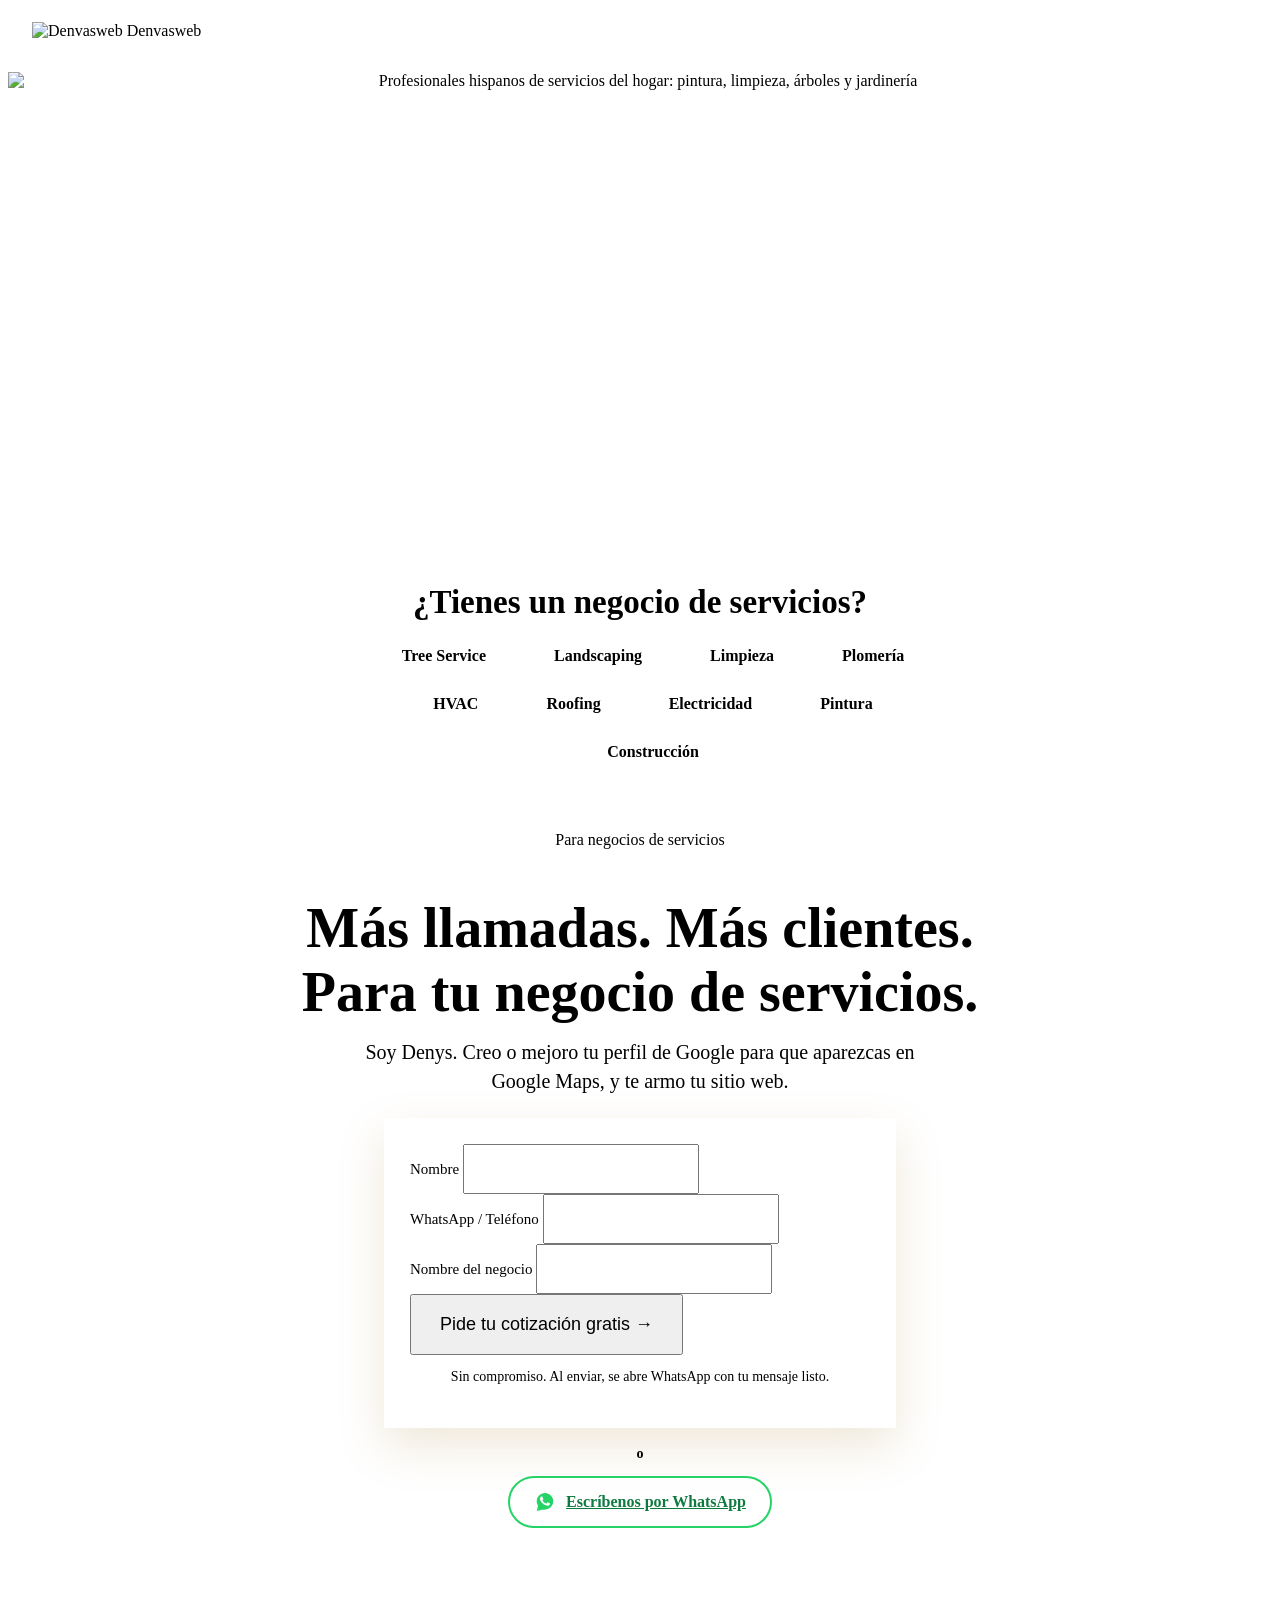
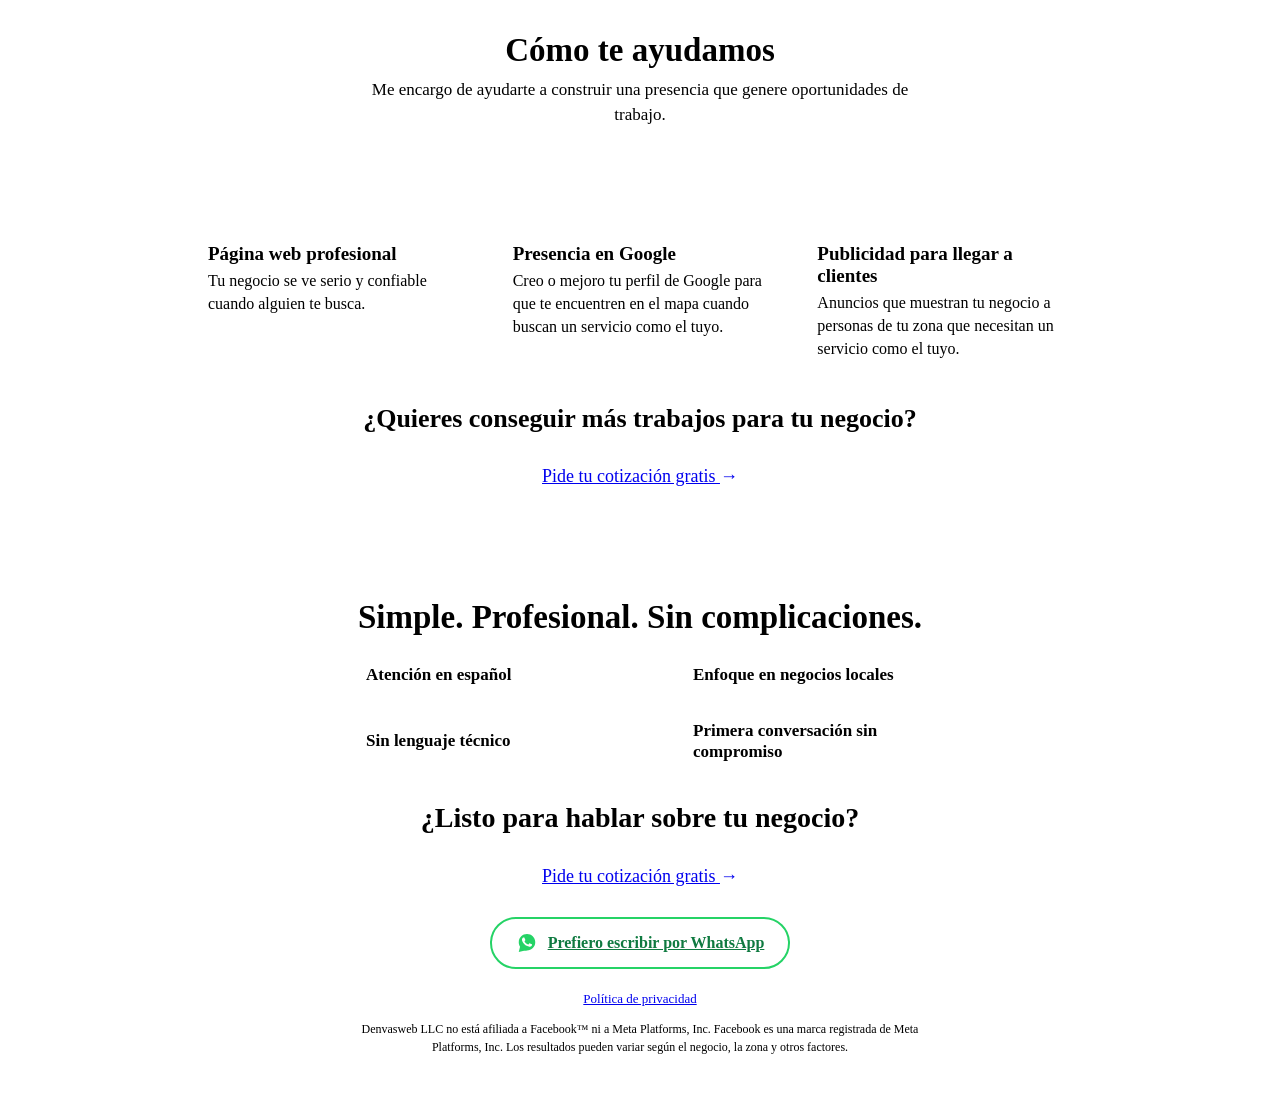
==== landing-negocios/index.html @ ee5def31 "Landing negocios: imagen y rubros antes del bloque principal" ====
<!DOCTYPE html>
<html lang="es">
<head>
<!-- Google tag (gtag.js) -->
<script async src="https://www.googletagmanager.com/gtag/js?id=G-FTLBBM3H6V"></script>
<script>
  window.dataLayer = window.dataLayer || [];
  function gtag(){dataLayer.push(arguments);}
  gtag('js', new Date());
  gtag('config', 'G-FTLBBM3H6V');
</script>
<!-- Meta Pixel Code -->
<script>
!function(f,b,e,v,n,t,s)
{if(f.fbq)return;n=f.fbq=function(){n.callMethod?
n.callMethod.apply(n,arguments):n.queue.push(arguments)};
if(!f._fbq)f._fbq=n;n.push=n;n.loaded=!0;n.version='2.0';
n.queue=[];t=b.createElement(e);t.async=!0;
t.src=v;s=b.getElementsByTagName(e)[0];
s.parentNode.insertBefore(t,s)}(window, document,'script',
'https://connect.facebook.net/en_US/fbevents.js');
fbq('init', '1073020090560720');
fbq('track', 'PageView');
</script>
<noscript><img height="1" width="1" style="display:none" src="https://www.facebook.com/tr?id=1073020090560720&ev=PageView&noscript=1"/></noscript>
<!-- End Meta Pixel Code -->
<meta charset="UTF-8">
<meta name="viewport" content="width=device-width, initial-scale=1.0">
<meta name="robots" content="noindex">
<title>Más llamadas y más clientes para tu negocio de servicios — Denvasweb</title>
<meta name="description" content="Presencia profesional en internet, Google Maps y más llamadas para tu negocio de servicios. Pide tu cotización gratis.">

<meta property="og:type" content="website">
<meta property="og:site_name" content="Denvasweb">
<meta property="og:title" content="Más llamadas y más clientes para tu negocio de servicios">
<meta property="og:description" content="Presencia profesional en internet, Google Maps y más llamadas para tu negocio de servicios.">
<meta property="og:url" content="https://denvasweb.com/landing-negocios">
<meta property="og:image" content="https://res.cloudinary.com/kat6qihq/image/upload/v1788154947/og-cover.webp">
<meta property="og:image:width" content="1200">
<meta property="og:image:height" content="630">

<link rel="icon" href="/favicon.svg" type="image/svg+xml">
<link rel="preconnect" href="https://fonts.googleapis.com">
<link rel="preconnect" href="https://fonts.gstatic.com" crossorigin>
<link href="https://fonts.googleapis.com/css2?family=Plus+Jakarta+Sans:wght@400;500;600;700;800&display=swap" rel="stylesheet">
<link rel="stylesheet" href="/style.css">

<style>
/* Ajustes solo de esta landing (no toca el style.css compartido) */

/* Header: solo logo, centrado */
.lp-header .header-inner { justify-content: center; padding: 14px 24px; }
.site-header.lp-header.scrolled .header-inner { padding: 10px 24px; }

/* Menos espacio en blanco entre secciones */
.hero.lp-hero { padding: 34px 0 44px; }
.lp-center { text-align: center; max-width: 720px; margin: 0 auto; }
.lp-hero h1 { font-size: clamp(32px, 6vw, 56px); margin-bottom: 14px; }
.lp-sub { font-size: clamp(17px, 2.4vw, 20px); line-height: 1.45; max-width: 560px; margin: 0 auto 22px; }
.lp-hero .eyebrow { margin-bottom: 10px; }

/* Formulario protagonista */
#contact { scroll-margin-top: 84px; }
.lp-form { max-width: 460px; margin: 0 auto; text-align: left; padding: 26px; border-color: var(--gold-light); box-shadow: 0 18px 44px rgba(169,130,47,0.18); }
.lp-note { text-align: center; font-size: 14px; line-height: 1.4; margin-top: 12px; color: var(--text); }
.lp-form .form-field label { font-size: 15px; }
.lp-form .form-field input { font-size: 16px; padding: 14px 16px; }
.lp-form .form-status { margin-top: 6px; min-height: 0; }

/* CTA principal animado */
.lp-cta { position: relative; overflow: hidden; font-size: 18px; padding: 18px 28px; animation: lpPulse 2.4s ease-in-out infinite; }
.lp-cta::after { content: ''; position: absolute; top: 0; left: -60%; width: 40%; height: 100%; background: linear-gradient(100deg, transparent, rgba(255,255,255,0.45), transparent); transform: skewX(-20deg); animation: lpShine 3.2s ease-in-out infinite; pointer-events: none; }
.lp-cta .lp-arrow { display: inline-block; animation: lpNudge 1.2s ease-in-out infinite; }
.lp-cta:disabled { animation: none; opacity: .8; cursor: default; }
@keyframes lpPulse {
  0%, 100% { box-shadow: 0 8px 24px rgba(169,130,47,0.28), 0 0 0 0 rgba(169,130,47,0.45); }
  50%      { box-shadow: 0 8px 24px rgba(169,130,47,0.28), 0 0 0 14px rgba(169,130,47,0); }
}
@keyframes lpShine { 0%, 55% { left: -60%; } 100% { left: 130%; } }
@keyframes lpNudge { 0%, 100% { transform: translateX(0); } 50% { transform: translateX(5px); } }

/* WhatsApp: CTA secundario (contorno verde) */
.lp-or { display: flex; align-items: center; gap: 12px; max-width: 460px; margin: 18px auto 14px; font-size: 14px; font-weight: 600; color: var(--text-light); }
.lp-or::before, .lp-or::after { content: ''; flex: 1; height: 1px; background: var(--border); }
.lp-wa {
  display: inline-flex; align-items: center; justify-content: center; gap: 10px;
  padding: 13px 24px; border-radius: 999px; border: 2px solid #25D366;
  background: rgba(255,255,255,0.6); color: #0F7A40; font-weight: 700; font-size: 16px;
  transition: transform .25s var(--ease), background .25s var(--ease), color .25s var(--ease);
}
.lp-wa svg { width: 22px; height: 22px; fill: #25D366; transition: fill .25s var(--ease); }
.lp-wa:hover { background: #25D366; color: #fff; transform: translateY(-2px); }
.lp-wa:hover svg { fill: #fff; }

/* Bloque 2: ¿Tienes un negocio de servicios? */
.lp-who { background: var(--white); padding: 18px 0 26px; text-align: center; }
.lp-banner { max-width: 980px; margin: 0 auto 8px; }
.lp-banner img { display: block; width: 100%; height: auto; -webkit-mask-image: linear-gradient(to bottom, #000 78%, transparent 100%); mask-image: linear-gradient(to bottom, #000 78%, transparent 100%); }
.lp-who h2, .lp-how h2, .lp-final h2 { font-size: clamp(25px, 4vw, 33px); margin-bottom: 8px; }
.lp-chips { display: flex; flex-wrap: wrap; justify-content: center; gap: 10px; max-width: 640px; margin: 16px auto 0; }
.lp-chip { display: inline-flex; align-items: center; gap: 8px; padding: 10px 16px; border: 1px solid var(--gold-light); border-radius: 999px; background: var(--off-white); font-weight: 700; font-size: 16px; color: var(--ink); }
.lp-chip svg, .lp-trust svg { flex: 0 0 auto; width: 18px; height: 18px; fill: none; stroke: var(--gold); stroke-width: 2.6; stroke-linecap: round; stroke-linejoin: round; }

/* Bloque 3: cómo ayudamos + CTA */
.lp-how { background: var(--off-white); padding: 32px 0 34px; text-align: center; }
.lp-lead { max-width: 560px; margin: 0 auto 20px; font-size: 17px; line-height: 1.5; }
.lp-cards { display: grid; grid-template-columns: repeat(3, 1fr); gap: 14px; max-width: 900px; margin: 0 auto; text-align: left; }
.lp-card { display: flex; flex-direction: column; gap: 12px; background: var(--white); border: 1px solid var(--border); border-radius: var(--radius); padding: 18px; }
.lp-card h3 { font-size: 19px; margin-bottom: 4px; }
.lp-card p { font-size: 16px; line-height: 1.45; margin: 0; }
.lp-ico { flex: 0 0 46px; width: 46px; height: 46px; border-radius: 50%; display: grid; place-items: center; background: linear-gradient(135deg, var(--gold-light), var(--gold-deep)); }
.lp-ico svg { width: 24px; height: 24px; fill: none; stroke: #fff; stroke-width: 2; stroke-linecap: round; stroke-linejoin: round; }
.lp-mid { margin-top: 26px; }
.lp-mid h3 { font-size: clamp(20px, 3.2vw, 26px); margin-bottom: 14px; }
.lp-actions { display: flex; flex-direction: column; align-items: center; gap: 12px; }
.lp-actions .lp-cta { width: 100%; max-width: 460px; }

/* Bloque 4: confianza + CTA final */
.lp-final { background: var(--section-tint); padding: 32px 0 38px; text-align: center; }
.lp-trust { list-style: none; display: grid; grid-template-columns: repeat(2, 1fr); gap: 10px 14px; max-width: 640px; margin: 16px auto 26px; padding: 0; text-align: left; }
.lp-trust li { display: flex; align-items: center; gap: 10px; background: rgba(255,255,255,0.7); border: 1px solid var(--border); border-radius: var(--radius-sm); padding: 12px 14px; font-size: 17px; font-weight: 700; line-height: 1.25; color: var(--ink); }
.lp-trust svg { width: 22px; height: 22px; }
.lp-ready { font-size: clamp(22px, 3.6vw, 28px); margin-bottom: 14px; }
.lp-legal { margin-top: 22px; font-size: 13px; color: var(--text); }
.lp-legal a { text-decoration: underline; }
.lp-disclaimer { max-width: 560px; margin: 10px auto 0; font-size: 12px; line-height: 1.5; color: var(--text-light); }

@media (max-width: 720px) {
  .hero.lp-hero { padding: 24px 0 30px; }
  .lp-hero h1 { font-size: 31px; margin-bottom: 12px; }
  .lp-sub { font-size: 17px; margin-bottom: 18px; }
  .lp-form { padding: 20px 18px; }
  .lp-form .form-field input { padding: 12px 14px; }
  .lp-who { padding: 24px 0 22px; }
  .lp-chip { font-size: 15px; padding: 9px 14px; }
  .lp-how { padding: 28px 0 28px; }
  .lp-cards { grid-template-columns: 1fr; gap: 12px; }
  .lp-card { flex-direction: row; align-items: flex-start; gap: 14px; padding: 16px; }
  .lp-trust { grid-template-columns: 1fr; gap: 10px; }
  .lp-final { padding: 28px 0 32px; }
}
</style>
</head>
<body>

<div class="noise-overlay" aria-hidden="true"></div>

<!-- HEADER: solo logo, centrado, sin menú ni enlaces (tráfico de anuncio) -->
<header class="site-header lp-header" id="site-header">
  <div class="container header-inner">
    <span class="logo">
      <img src="https://res.cloudinary.com/kat6qihq/image/upload/f_auto,q_auto,w_160/logo" alt="Denvasweb" class="logo-mark">
      <span class="logo-text">Denvas<span>web</span></span>
    </span>
  </div>
</header>

<main>

  <!-- BLOQUE 1: IDENTIFICACIÓN (imagen + rubros) -->
  <section class="lp-who">
    <div class="container">
      <picture class="lp-banner">
        <source media="(max-width: 720px)" srcset="/images/negocios-banner-m.webp" width="800" height="426">
        <img src="/images/negocios-banner.webp" width="1600" height="614" alt="Profesionales hispanos de servicios del hogar: pintura, limpieza, árboles y jardinería" fetchpriority="high" decoding="async">
      </picture>
      <h2>¿Tienes un negocio de servicios?</h2>
      <div class="lp-chips">
        <span class="lp-chip"><svg viewBox="0 0 24 24" aria-hidden="true"><polyline points="20 6 9 17 4 12"/></svg>Tree Service</span>
        <span class="lp-chip"><svg viewBox="0 0 24 24" aria-hidden="true"><polyline points="20 6 9 17 4 12"/></svg>Landscaping</span>
        <span class="lp-chip"><svg viewBox="0 0 24 24" aria-hidden="true"><polyline points="20 6 9 17 4 12"/></svg>Limpieza</span>
        <span class="lp-chip"><svg viewBox="0 0 24 24" aria-hidden="true"><polyline points="20 6 9 17 4 12"/></svg>Plomería</span>
        <span class="lp-chip"><svg viewBox="0 0 24 24" aria-hidden="true"><polyline points="20 6 9 17 4 12"/></svg>HVAC</span>
        <span class="lp-chip"><svg viewBox="0 0 24 24" aria-hidden="true"><polyline points="20 6 9 17 4 12"/></svg>Roofing</span>
        <span class="lp-chip"><svg viewBox="0 0 24 24" aria-hidden="true"><polyline points="20 6 9 17 4 12"/></svg>Electricidad</span>
        <span class="lp-chip"><svg viewBox="0 0 24 24" aria-hidden="true"><polyline points="20 6 9 17 4 12"/></svg>Pintura</span>
        <span class="lp-chip"><svg viewBox="0 0 24 24" aria-hidden="true"><polyline points="20 6 9 17 4 12"/></svg>Construcción</span>
      </div>
    </div>
  </section>

  <!-- BLOQUE 2: HERO + FORMULARIO -->
  <section class="hero lp-hero" id="hero">
    <div class="hero-glow" aria-hidden="true"></div>
    <div class="hero-glow-2" aria-hidden="true"></div>
    <div class="container lp-center" style="position:relative;z-index:1;">
      <span class="eyebrow">Para negocios de servicios</span>
      <h1>Más llamadas. Más clientes. Para tu negocio de <span class="accent">servicios</span>.</h1>
      <p class="lp-sub">Soy Denys. Creo o mejoro tu perfil de Google para que aparezcas en Google Maps, y te armo tu sitio web.</p>

      <div id="contact">
        <form class="contact-form lp-form" id="contact-form" action="https://api.web3forms.com/submit" method="POST">
          <input type="hidden" name="form_type" value="landing-negocios">
          <input type="hidden" name="access_key" value="dbee7750-8d61-47d3-8e6d-96da792c260d">
          <input type="hidden" name="subject" value="Nuevo lead: landing Negocios">
          <input type="hidden" name="from_name" value="Landing Negocios - Denvasweb">
          <input type="hidden" name="anuncio" id="f-anuncio" value="directo">
          <input type="hidden" name="campana" id="f-campana" value="directo">
          <input type="checkbox" name="botcheck" style="display:none" tabindex="-1" autocomplete="off">
          <div class="form-field">
            <label for="name">Nombre</label>
            <input type="text" id="name" name="name" autocomplete="name" required>
          </div>
          <div class="form-field">
            <label for="phone">WhatsApp / Teléfono</label>
            <input type="tel" id="phone" name="phone" autocomplete="tel" inputmode="tel" required>
          </div>
          <div class="form-field">
            <label for="business">Nombre del negocio</label>
            <input type="text" id="business" name="business" autocomplete="organization" required>
          </div>
          <button type="submit" class="btn btn-primary btn-lg btn-full lp-cta">Pide tu cotización gratis <span class="lp-arrow" aria-hidden="true">→</span></button>
          <p class="lp-note">Sin compromiso. Al enviar, se abre WhatsApp con tu mensaje listo.</p>
          <p class="form-status" id="form-status" role="status" aria-live="polite"></p>
        </form>

        <div class="lp-or"><span>o</span></div>

        <a href="https://wa.me/19177423657?text=Hola%2C%20vi%20el%20video%20y%20quiero%20m%C3%A1s%20informaci%C3%B3n" class="lp-wa" target="_blank" rel="noopener">
          <svg viewBox="0 0 32 32" aria-hidden="true"><path d="M16.004 3C9.377 3 4 8.373 4 15c0 2.386.7 4.61 1.902 6.482L4 29l7.72-1.86A11.94 11.94 0 0 0 16.004 27C22.63 27 28 21.627 28 15S22.63 3 16.004 3Zm6.98 16.71c-.297.837-1.47 1.53-2.41 1.73-.64.135-1.478.243-4.294-.922-3.605-1.49-5.926-5.148-6.108-5.39-.176-.242-1.463-1.948-1.463-3.714 0-1.766.925-2.634 1.253-2.996.328-.363.716-.454.955-.454.238 0 .478.002.687.013.22.011.516-.083.807.616.297.716 1.01 2.482 1.098 2.663.088.18.147.393.03.635-.12.242-.18.393-.357.605-.176.212-.372.474-.532.635-.177.18-.362.375-.156.735.207.363.92 1.518 1.976 2.46 1.358 1.21 2.503 1.585 2.865 1.766.362.18.573.15.784-.09.212-.24.907-1.06 1.15-1.42.238-.363.478-.303.803-.181.328.12 2.08.982 2.436 1.16.357.18.594.27.68.42.09.15.09.87-.207 1.71Z"/></svg>
          Escríbenos por WhatsApp
        </a>
      </div>
    </div>
  </section>

  <!-- BLOQUE 3: CÓMO AYUDAMOS + CTA -->
  <section class="lp-how">
    <div class="container">
      <h2>Cómo te ayudamos</h2>
      <p class="lp-lead">Me encargo de ayudarte a construir una presencia que genere oportunidades de trabajo.</p>
      <div class="lp-cards">
        <div class="lp-card">
          <span class="lp-ico"><svg viewBox="0 0 24 24" aria-hidden="true"><rect x="3" y="4" width="18" height="12" rx="2"/><path d="M8 20h8M12 16v4"/></svg></span>
          <div>
            <h3>Página web profesional</h3>
            <p>Tu negocio se ve serio y confiable cuando alguien te busca.</p>
          </div>
        </div>
        <div class="lp-card">
          <span class="lp-ico"><svg viewBox="0 0 24 24" aria-hidden="true"><path d="M21 10c0 7-9 13-9 13S3 17 3 10a9 9 0 0 1 18 0z"/><circle cx="12" cy="10" r="3"/></svg></span>
          <div>
            <h3>Presencia en Google</h3>
            <p>Creo o mejoro tu perfil de Google para que te encuentren en el mapa cuando buscan un servicio como el tuyo.</p>
          </div>
        </div>
        <div class="lp-card">
          <span class="lp-ico"><svg viewBox="0 0 24 24" aria-hidden="true"><polyline points="23 6 13.5 15.5 8.5 10.5 1 18"/><polyline points="17 6 23 6 23 12"/></svg></span>
          <div>
            <h3>Publicidad para llegar a clientes</h3>
            <p>Anuncios que muestran tu negocio a personas de tu zona que necesitan un servicio como el tuyo.</p>
          </div>
        </div>
      </div>

      <div class="lp-mid">
        <h3>¿Quieres conseguir más trabajos para tu negocio?</h3>
        <div class="lp-actions">
          <a href="#contact" class="btn btn-primary btn-lg lp-cta">Pide tu cotización gratis <span class="lp-arrow" aria-hidden="true">→</span></a>
        </div>
      </div>
    </div>
  </section>

  <!-- BLOQUE 4: CONFIANZA + CTA FINAL -->
  <section class="lp-final">
    <div class="container">
      <h2>Simple. Profesional. Sin complicaciones.</h2>
      <ul class="lp-trust">
        <li><svg viewBox="0 0 24 24" aria-hidden="true"><polyline points="20 6 9 17 4 12"/></svg>Atención en español</li>
        <li><svg viewBox="0 0 24 24" aria-hidden="true"><polyline points="20 6 9 17 4 12"/></svg>Enfoque en negocios locales</li>
        <li><svg viewBox="0 0 24 24" aria-hidden="true"><polyline points="20 6 9 17 4 12"/></svg>Sin lenguaje técnico</li>
        <li><svg viewBox="0 0 24 24" aria-hidden="true"><polyline points="20 6 9 17 4 12"/></svg>Primera conversación sin compromiso</li>
      </ul>
      <h3 class="lp-ready">¿Listo para hablar sobre tu negocio?</h3>
      <div class="lp-actions">
        <a href="#contact" class="btn btn-primary btn-lg lp-cta">Pide tu cotización gratis <span class="lp-arrow" aria-hidden="true">→</span></a>
        <a href="https://wa.me/19177423657?text=Hola%2C%20vi%20el%20video%20y%20quiero%20m%C3%A1s%20informaci%C3%B3n" class="lp-wa" target="_blank" rel="noopener">
          <svg viewBox="0 0 32 32" aria-hidden="true"><path d="M16.004 3C9.377 3 4 8.373 4 15c0 2.386.7 4.61 1.902 6.482L4 29l7.72-1.86A11.94 11.94 0 0 0 16.004 27C22.63 27 28 21.627 28 15S22.63 3 16.004 3Zm6.98 16.71c-.297.837-1.47 1.53-2.41 1.73-.64.135-1.478.243-4.294-.922-3.605-1.49-5.926-5.148-6.108-5.39-.176-.242-1.463-1.948-1.463-3.714 0-1.766.925-2.634 1.253-2.996.328-.363.716-.454.955-.454.238 0 .478.002.687.013.22.011.516-.083.807.616.297.716 1.01 2.482 1.098 2.663.088.18.147.393.03.635-.12.242-.18.393-.357.605-.176.212-.372.474-.532.635-.177.18-.362.375-.156.735.207.363.92 1.518 1.976 2.46 1.358 1.21 2.503 1.585 2.865 1.766.362.18.573.15.784-.09.212-.24.907-1.06 1.15-1.42.238-.363.478-.303.803-.181.328.12 2.08.982 2.436 1.16.357.18.594.27.68.42.09.15.09.87-.207 1.71Z"/></svg>
          Prefiero escribir por WhatsApp
        </a>
      </div>
      <p class="lp-legal"><a href="/privacidad/" target="_blank" rel="noopener">Política de privacidad</a></p>
      <p class="lp-disclaimer">Denvasweb LLC no está afiliada a Facebook™ ni a Meta Platforms, Inc. Facebook es una marca registrada de Meta Platforms, Inc. Los resultados pueden variar según el negocio, la zona y otros factores.</p>
    </div>
  </section>

</main>

<script src="/script.js"></script>
<script>
  const NICHO = 'Negocios';

  // Guarda de qué anuncio llegó el lead (UTM) para verlo en el correo
  (function(){
    const q = new URLSearchParams(window.location.search);
    const set = function(id, v){ const el = document.getElementById(id); if (el && v) el.value = v; };
    set('f-anuncio', q.get('utm_content'));
    set('f-campana', q.get('utm_campaign'));
  })();

  // Clic en cualquier enlace de WhatsApp (wa.me): GA4 + Meta
  document.addEventListener('click', function(e){
    const link = e.target.closest('a[href*="wa.me"]');
    if (!link) return;
    if (typeof gtag === 'function') {
      gtag('event', 'click_whatsapp', { link_url: link.href, page_location: window.location.href });
    }
    if (typeof fbq === 'function') {
      fbq('track', 'Contact', { content_name: NICHO });
    }
  });

  // Al enviar el formulario: se mide el lead (GA4 + Meta), se abre WhatsApp con el mensaje ya escrito
  // y el lead se envía a Web3Forms (a tu correo) en segundo plano.
  (function(){
    const form = document.getElementById('contact-form');
    if (!form) return;
    const btn = form.querySelector('button[type="submit"]');
    const label = btn.innerHTML;

    // Captura en document para adelantarse al envío (más lento) de script.js
    document.addEventListener('submit', function(e){
      if (e.target !== form) return;
      e.preventDefault();
      e.stopImmediatePropagation();

      const d = new FormData(form);
      const msg = 'Hola, vi el video y quiero más información.\n\n' +
                  'Nombre: ' + d.get('name') + '\n' +
                  'Negocio: ' + d.get('business') + '\n' +
                  'WhatsApp/Teléfono: ' + d.get('phone');

      btn.disabled = true;
      btn.textContent = 'Abriendo WhatsApp…';

      // Medición del lead (sin datos personales)
      if (typeof gtag === 'function') {
        gtag('event', 'generate_lead', { content_name: NICHO, form_type: 'landing-negocios', transport_type: 'beacon' });
      }
      if (typeof fbq === 'function') {
        fbq('track', 'Lead', { content_name: NICHO });
      }

      // keepalive: el envío sigue aunque la página cambie a WhatsApp
      try {
        fetch(form.action, { method: 'POST', body: d, headers: { 'Accept': 'application/json' }, keepalive: true }).catch(function(){});
      } catch (err) {}

      // Pausa mínima para que salgan los eventos de medición antes de cambiar de página
      setTimeout(function(){
        window.location.href = 'https://wa.me/19177423657?text=' + encodeURIComponent(msg);
      }, 250);
    }, true);

    // Si la persona vuelve desde WhatsApp (botón atrás), el formulario queda listo de nuevo
    window.addEventListener('pageshow', function(){
      btn.disabled = false;
      btn.innerHTML = label;
      form.reset();
    });
  })();
</script>
</body>
</html>
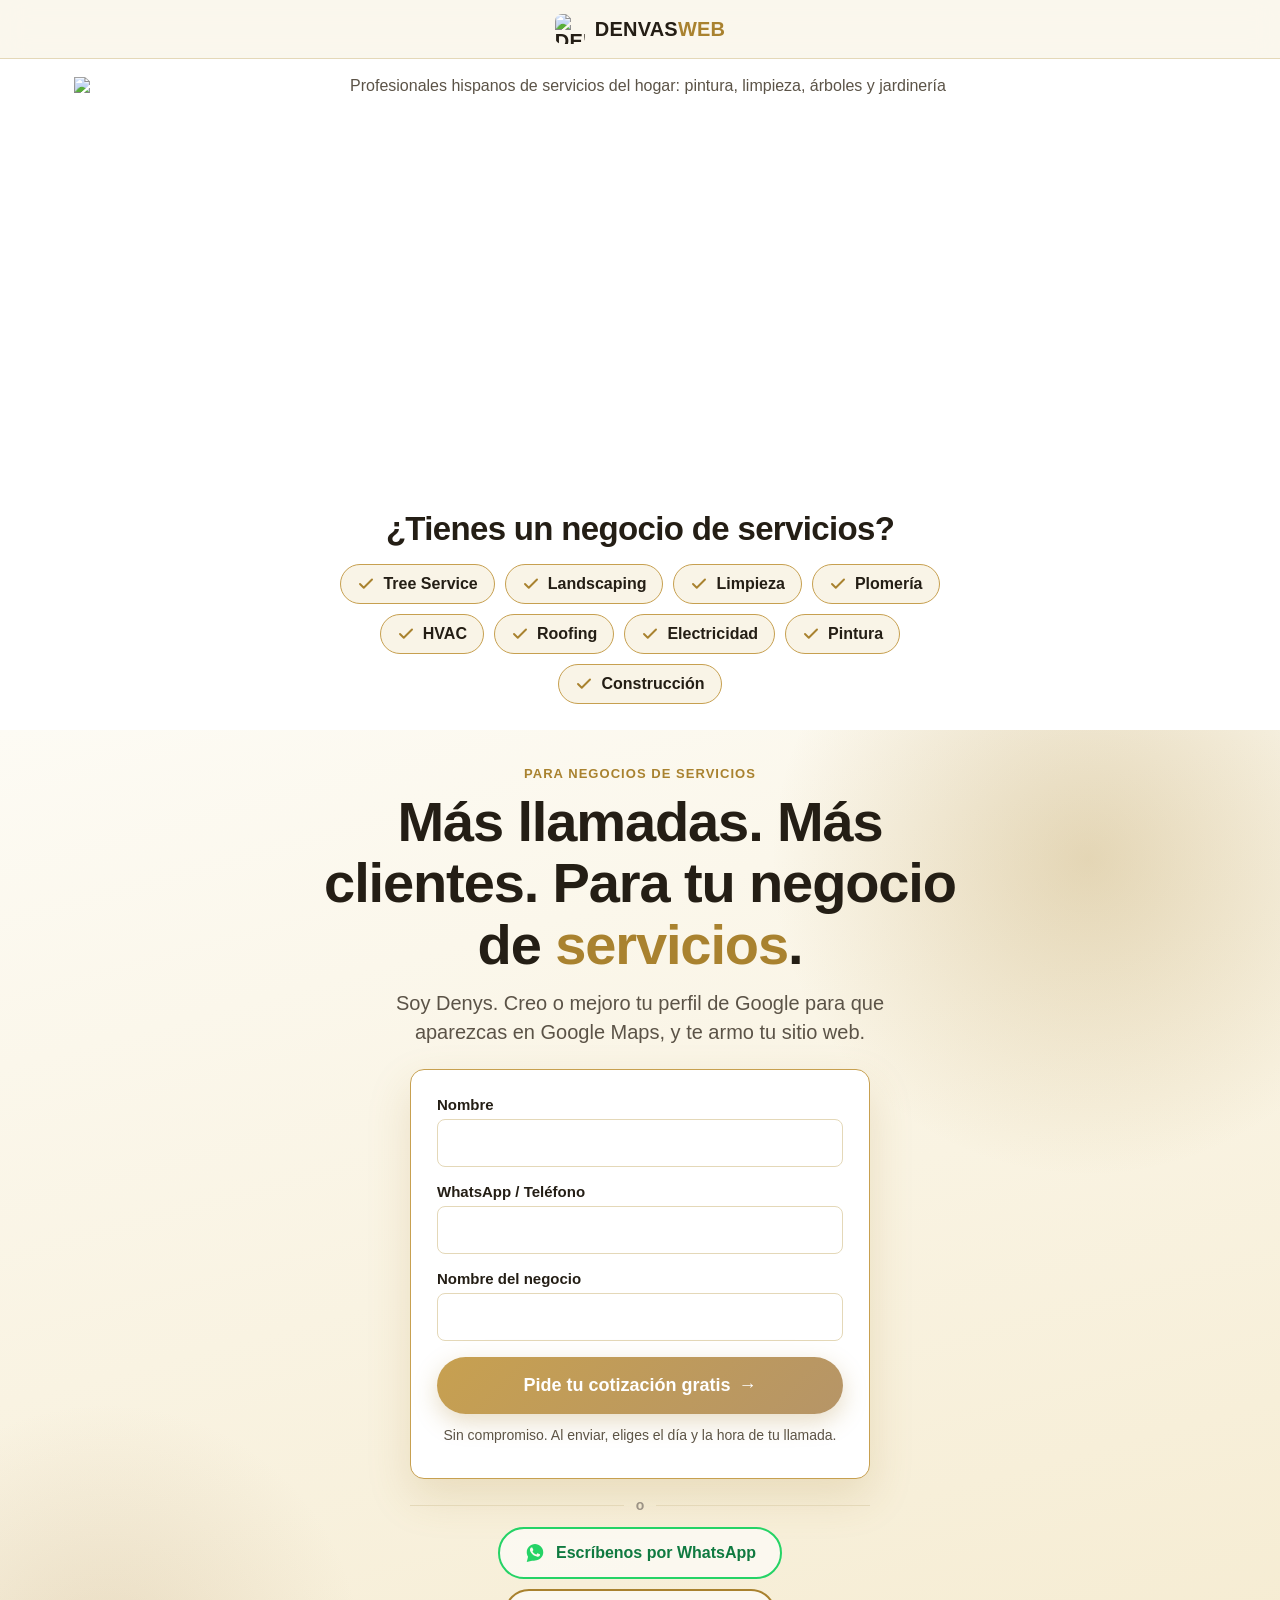
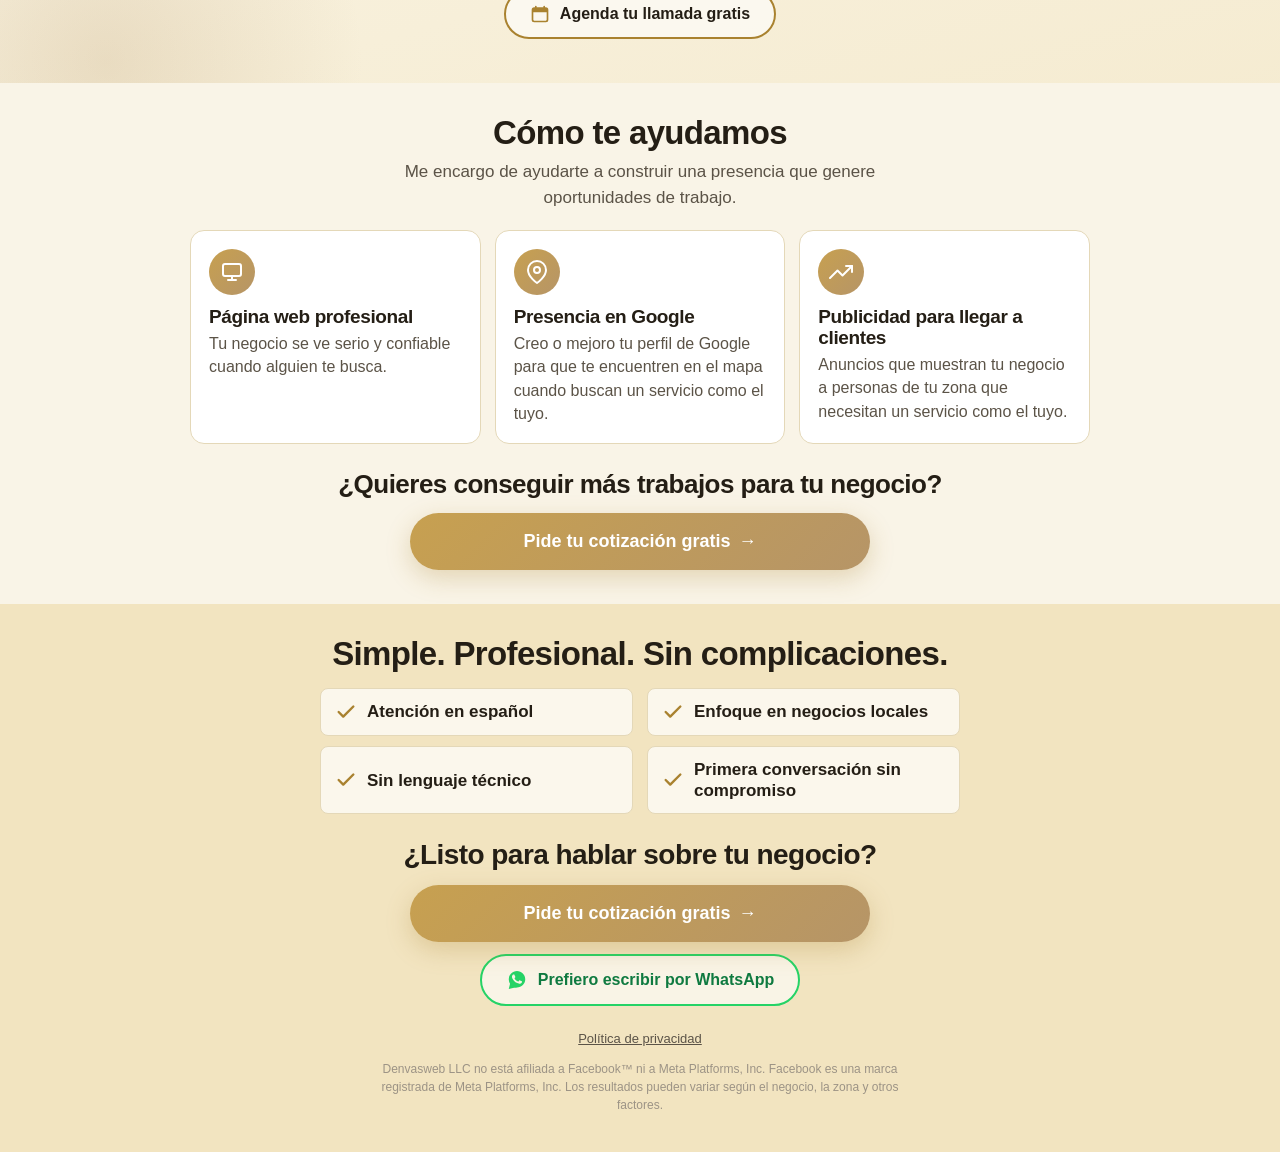
==== commit c02b54b2: "Landing negocios: calendario Cal.com despues de enviar el formulario (reemplaza la redireccion a Wha" ====
--- a/landing-negocios/index.html
+++ b/landing-negocios/index.html
@@ -91,6 +91,16 @@
 .lp-wa svg { width: 22px; height: 22px; fill: #25D366; transition: fill .25s var(--ease); }
 .lp-wa:hover { background: #25D366; color: #fff; transform: translateY(-2px); }
 .lp-wa:hover svg { fill: #fff; }
+.lp-alts { display: flex; flex-direction: column; align-items: center; gap: 10px; }
+.lp-cal {
+  display: inline-flex; align-items: center; justify-content: center; gap: 10px;
+  padding: 13px 24px; border-radius: 999px; border: 2px solid var(--gold);
+  background: rgba(255,255,255,0.6); color: var(--ink); font: inherit; font-weight: 700; font-size: 16px; cursor: pointer;
+  transition: transform .25s var(--ease), background .25s var(--ease), color .25s var(--ease);
+}
+.lp-cal svg { width: 20px; height: 20px; fill: var(--gold); transition: fill .25s var(--ease); }
+.lp-cal:hover { background: var(--gold); color: #fff; transform: translateY(-2px); }
+.lp-cal:hover svg { fill: #fff; }
 
 /* Bloque 2: ¿Tienes un negocio de servicios? */
 .lp-who { background: var(--white); padding: 18px 0 26px; text-align: center; }
@@ -210,16 +220,22 @@
             <input type="text" id="business" name="business" autocomplete="organization" required>
           </div>
           <button type="submit" class="btn btn-primary btn-lg btn-full lp-cta">Pide tu cotización gratis <span class="lp-arrow" aria-hidden="true">→</span></button>
-          <p class="lp-note">Sin compromiso. Al enviar, se abre WhatsApp con tu mensaje listo.</p>
+          <p class="lp-note">Sin compromiso. Al enviar, eliges el día y la hora de tu llamada.</p>
           <p class="form-status" id="form-status" role="status" aria-live="polite"></p>
         </form>
 
         <div class="lp-or"><span>o</span></div>
 
+        <div class="lp-alts">
         <a href="https://wa.me/19177423657?text=Hola%2C%20vi%20el%20video%20y%20quiero%20m%C3%A1s%20informaci%C3%B3n" class="lp-wa" target="_blank" rel="noopener">
           <svg viewBox="0 0 32 32" aria-hidden="true"><path d="M16.004 3C9.377 3 4 8.373 4 15c0 2.386.7 4.61 1.902 6.482L4 29l7.72-1.86A11.94 11.94 0 0 0 16.004 27C22.63 27 28 21.627 28 15S22.63 3 16.004 3Zm6.98 16.71c-.297.837-1.47 1.53-2.41 1.73-.64.135-1.478.243-4.294-.922-3.605-1.49-5.926-5.148-6.108-5.39-.176-.242-1.463-1.948-1.463-3.714 0-1.766.925-2.634 1.253-2.996.328-.363.716-.454.955-.454.238 0 .478.002.687.013.22.011.516-.083.807.616.297.716 1.01 2.482 1.098 2.663.088.18.147.393.03.635-.12.242-.18.393-.357.605-.176.212-.372.474-.532.635-.177.18-.362.375-.156.735.207.363.92 1.518 1.976 2.46 1.358 1.21 2.503 1.585 2.865 1.766.362.18.573.15.784-.09.212-.24.907-1.06 1.15-1.42.238-.363.478-.303.803-.181.328.12 2.08.982 2.436 1.16.357.18.594.27.68.42.09.15.09.87-.207 1.71Z"/></svg>
           Escríbenos por WhatsApp
         </a>
+        <button type="button" class="lp-cal" data-cal-open>
+          <svg viewBox="0 0 24 24" aria-hidden="true"><path d="M7 2a1 1 0 0 1 1 1v1h8V3a1 1 0 1 1 2 0v1h1a3 3 0 0 1 3 3v12a3 3 0 0 1-3 3H5a3 3 0 0 1-3-3V7a3 3 0 0 1 3-3h1V3a1 1 0 0 1 1-1Zm13 8H4v9a1 1 0 0 0 1 1h14a1 1 0 0 0 1-1v-9Z"/></svg>
+          Agenda tu llamada gratis
+        </button>
+        </div>
       </div>
     </div>
   </section>
@@ -288,6 +304,7 @@
 </main>
 
 <script src="/script.js"></script>
+<script src="/cal-booking.js" defer></script>
 <script>
   const NICHO = 'Negocios';
 
@@ -311,28 +328,37 @@
     }
   });
 
-  // Al enviar el formulario: se mide el lead (GA4 + Meta), se abre WhatsApp con el mensaje ya escrito
-  // y el lead se envía a Web3Forms (a tu correo) en segundo plano.
+  // Al enviar el formulario: el lead se envía a Web3Forms (a tu correo), se mide (GA4 + Meta)
+  // y se abre el calendario de Cal.com (cal-booking.js) con los datos ya puestos.
+  // Si Web3Forms falla, la persona pasa a WhatsApp con su mensaje listo para no perder el lead.
   (function(){
     const form = document.getElementById('contact-form');
     if (!form) return;
     const btn = form.querySelector('button[type="submit"]');
+    const status = document.getElementById('form-status');
     const label = btn.innerHTML;
 
+    function whatsappUrl(d){
+      const msg = 'Hola, vi el video y quiero más información.\n\n' +
+                  'Nombre: ' + d.name + '\n' +
+                  'Negocio: ' + d.business + '\n' +
+                  'WhatsApp/Teléfono: ' + d.phone;
+      return 'https://wa.me/19177423657?text=' + encodeURIComponent(msg);
+    }
+
     // Captura en document para adelantarse al envío (más lento) de script.js
-    document.addEventListener('submit', function(e){
+    document.addEventListener('submit', async function(e){
       if (e.target !== form) return;
       e.preventDefault();
       e.stopImmediatePropagation();
 
       const d = new FormData(form);
-      const msg = 'Hola, vi el video y quiero más información.\n\n' +
-                  'Nombre: ' + d.get('name') + '\n' +
-                  'Negocio: ' + d.get('business') + '\n' +
-                  'WhatsApp/Teléfono: ' + d.get('phone');
+      const lead = { name: d.get('name'), phone: d.get('phone'), business: d.get('business') };
+      lead.whatsappUrl = whatsappUrl(lead);
 
       btn.disabled = true;
-      btn.textContent = 'Abriendo WhatsApp…';
+      btn.textContent = 'Enviando…';
+      status.textContent = '';
 
       // Medición del lead (sin datos personales)
       if (typeof gtag === 'function') {
@@ -342,15 +368,23 @@
         fbq('track', 'Lead', { content_name: NICHO });
       }
 
-      // keepalive: el envío sigue aunque la página cambie a WhatsApp
+      let sent = false;
       try {
-        fetch(form.action, { method: 'POST', body: d, headers: { 'Accept': 'application/json' }, keepalive: true }).catch(function(){});
+        const res = await fetch(form.action, { method: 'POST', body: d, headers: { 'Accept': 'application/json' } });
+        sent = res.ok;
       } catch (err) {}
 
-      // Pausa mínima para que salgan los eventos de medición antes de cambiar de página
-      setTimeout(function(){
-        window.location.href = 'https://wa.me/19177423657?text=' + encodeURIComponent(msg);
-      }, 250);
+      if (sent) {
+        form.reset();
+        btn.disabled = false;
+        btn.innerHTML = label;
+        // cal-booking.js abre el calendario (tracked: el lead ya se midió arriba)
+        document.dispatchEvent(new CustomEvent('lead:submitted', { detail: Object.assign({ tracked: true }, lead) }));
+      } else {
+        status.textContent = 'No pudimos enviar el formulario. Te llevamos a WhatsApp para que no pierdas tu mensaje.';
+        status.style.color = '#DC2626';
+        setTimeout(function(){ window.location.href = lead.whatsappUrl; }, 1200);
+      }
     }, true);
 
     // Si la persona vuelve desde WhatsApp (botón atrás), el formulario queda listo de nuevo
--- a/style.css
+++ b/style.css
@@ -0,0 +1,626 @@
+/* =========================================================
+   DENVASWEB — DESIGN TOKENS
+   ========================================================= */
+:root {
+  /* Color — matched to the real Denvasweb gold logo */
+  --ink: #241E15;          /* warm dark charcoal — headings, primary text */
+  --section-tint: #F2E4C0; /* pale warm gold — alternate section background */
+  --gold-pale: #EBE3B5;    /* logo's lightest gold tone — glows, soft tints */
+  --gold: #A9822F;         /* primary accent — buttons, links, icons */
+  --gold-light: #C7A050;   /* secondary accent — hover, highlights */
+  --gold-deep: #B69567;    /* logo's bronze tone — gradients, glows */
+  --off-white: #F9F4E7;    /* warm cream — main background */
+  --white: #FFFFFF;
+  --text: #5B5347;         /* warm gray-brown body text */
+  --text-light: #9C9385;
+  --border: #E4D8B8;       /* warm border */
+
+  /* Type */
+  --font: 'Plus Jakarta Sans', -apple-system, BlinkMacSystemFont, sans-serif;
+
+  /* Spacing / radius */
+  --radius: 14px;
+  --radius-sm: 8px;
+  --container: 1180px;
+
+  /* Motion */
+  --ease: cubic-bezier(.22,1,.36,1);
+}
+
+* { box-sizing: border-box; margin: 0; padding: 0; }
+
+html { scroll-behavior: smooth; }
+
+body {
+  font-family: var(--font);
+  color: var(--text);
+  background: var(--off-white);
+  -webkit-font-smoothing: antialiased;
+  overflow-x: hidden;
+}
+
+img { max-width: 100%; display: block; }
+a { color: inherit; text-decoration: none; }
+button { font-family: inherit; cursor: pointer; }
+ul { list-style: none; }
+
+.container {
+  max-width: var(--container);
+  margin: 0 auto;
+  padding: 0 24px;
+}
+
+h1, h2, h3 { font-weight: 800; letter-spacing: -0.02em; color: var(--ink); line-height: 1.1; }
+h2 { font-size: clamp(28px, 4vw, 42px); }
+h3 { font-size: 19px; }
+p { line-height: 1.65; }
+
+.eyebrow {
+  display: inline-block;
+  font-size: 13px;
+  font-weight: 700;
+  letter-spacing: 0.08em;
+  text-transform: uppercase;
+  color: var(--gold);
+  margin-bottom: 12px;
+}
+.eyebrow-light { color: var(--gold-light); }
+
+.section-head { max-width: 620px; margin-bottom: 48px; }
+
+.accent { color: var(--gold); }
+
+/* Buttons */
+.btn {
+  display: inline-flex;
+  align-items: center;
+  justify-content: center;
+  gap: 8px;
+  padding: 13px 26px;
+  border-radius: 999px;
+  font-weight: 700;
+  font-size: 15px;
+  border: none;
+  transition: transform .25s var(--ease), box-shadow .25s var(--ease), background .25s var(--ease);
+}
+.btn-primary {
+  background: linear-gradient(135deg, var(--gold-light), var(--gold-deep));
+  color: #fff;
+  box-shadow: 0 8px 24px rgba(169,130,47,0.28);
+}
+.btn-primary:hover { transform: translateY(-2px); box-shadow: 0 12px 28px rgba(169,130,47,0.38); }
+.btn-ghost { background: transparent; color: var(--ink); border: 1.5px solid var(--border); }
+.btn-ghost:hover { border-color: var(--gold); color: var(--gold); }
+.btn-outline-light { background: transparent; color: var(--ink); border: 1.5px solid var(--gold-deep); }
+.btn-outline-light:hover { background: var(--gold); border-color: var(--gold); color: #fff; }
+.btn-lg { padding: 15px 30px; font-size: 16px; }
+.btn-sm { padding: 9px 18px; font-size: 13.5px; }
+.btn-full { width: 100%; }
+
+/* =========================================================
+   HEADER
+   ========================================================= */
+.site-header {
+  position: sticky;
+  top: 0;
+  z-index: 100;
+  background: rgba(251,247,238,0.85);
+  backdrop-filter: blur(14px);
+  -webkit-backdrop-filter: blur(14px);
+  border-bottom: 1px solid var(--border);
+  transition: padding .3s var(--ease);
+}
+.header-inner {
+  display: flex;
+  align-items: center;
+  justify-content: space-between;
+  padding: 18px 24px;
+}
+.site-header.scrolled .header-inner { padding: 12px 24px; }
+
+.logo {
+  display: flex;
+  align-items: center;
+  gap: 10px;
+  font-size: 20px;
+  font-weight: 800;
+  color: var(--ink);
+  letter-spacing: 0.01em;
+  text-transform: uppercase;
+}
+.logo-mark { height: 30px; width: 30px; flex-shrink: 0; border-radius: 7px; }
+.logo-text span { color: var(--gold); }
+
+.main-nav { display: flex; gap: 32px; }
+.main-nav a {
+  color: var(--text);
+  font-size: 14.5px;
+  font-weight: 600;
+  transition: color .2s;
+}
+.main-nav a:hover { color: var(--gold); }
+
+.header-actions { display: flex; align-items: center; gap: 18px; }
+
+.header-call {
+  display: flex;
+  align-items: center;
+  gap: 8px;
+  color: var(--text);
+  font-size: 14px;
+  font-weight: 700;
+  white-space: nowrap;
+  transition: color .2s;
+}
+.header-call:hover { color: var(--gold); }
+.call-icon { width: 17px; height: 17px; flex-shrink: 0; }
+
+.header-cta { display: inline-flex; }
+
+/* =========================================================
+   HERO
+   ========================================================= */
+.hero {
+  position: relative;
+  background: linear-gradient(165deg, #FDFBF4 0%, #F3E7C7 130%);
+  padding: 100px 0 120px;
+  overflow: hidden;
+}
+.hero-glow {
+  position: absolute;
+  top: -20%;
+  right: -10%;
+  width: 640px;
+  height: 640px;
+  background: radial-gradient(circle, rgba(169,130,47,0.28) 0%, rgba(169,130,47,0) 70%);
+  pointer-events: none;
+}
+.hero-glow-2 {
+  position: absolute;
+  bottom: -25%;
+  left: -12%;
+  width: 520px;
+  height: 520px;
+  background: radial-gradient(circle, rgba(182,149,103,0.22) 0%, rgba(182,149,103,0) 70%);
+  pointer-events: none;
+}
+.hero-inner {
+  display: grid;
+  grid-template-columns: 1fr 1fr;
+  gap: 48px;
+  align-items: center;
+  position: relative;
+  z-index: 1;
+}
+.hero h1 {
+  color: var(--ink);
+  font-size: clamp(36px, 5vw, 58px);
+  margin-bottom: 22px;
+}
+.hero-sub {
+  color: var(--text);
+  font-size: 18px;
+  max-width: 460px;
+  margin-bottom: 34px;
+}
+.dynamic-wrap {
+  display: inline-grid;
+  vertical-align: baseline;
+}
+.dynamic-word {
+  grid-row: 1;
+  grid-column: 1;
+  color: var(--gold);
+  font-weight: 700;
+  white-space: nowrap;
+  opacity: 0;
+  transform: translateY(4px);
+  transition: opacity .5s var(--ease), transform .5s var(--ease);
+}
+.dynamic-word.active { opacity: 1; transform: translateY(0); }
+
+.hero-actions { display: flex; gap: 14px; flex-wrap: wrap; }
+
+/* Reveal animation */
+.reveal { opacity: 0; transform: translateY(18px); }
+.reveal.in { animation: revealUp .7s var(--ease) forwards; }
+[data-reveal="1"].in { animation-delay: 0s; }
+[data-reveal="2"].in { animation-delay: .1s; }
+[data-reveal="3"].in { animation-delay: .2s; }
+[data-reveal="4"].in { animation-delay: .3s; }
+@keyframes revealUp { to { opacity: 1; transform: translateY(0); } }
+
+/* Hero visual: device stack */
+.hero-visual { position: relative; }
+.device-stack { position: relative; width: 100%; max-width: 480px; margin: 0 auto; }
+
+.laptop-mock { position: relative; z-index: 1; }
+.laptop-screen {
+  background: #2B2620;
+  border-radius: 10px 10px 4px 4px;
+  padding: 8px;
+  border: 1px solid rgba(0,0,0,0.06);
+  overflow: hidden;
+  box-shadow: 0 20px 50px rgba(36,30,21,0.14);
+}
+.laptop-screen img { border-radius: 4px; aspect-ratio: 16/10; object-fit: cover; width: 100%; }
+.laptop-base {
+  height: 12px;
+  background: linear-gradient(180deg, #3a332a, #241f19);
+  border-radius: 0 0 8px 8px;
+  margin: 0 -6px;
+}
+
+.phone-mock {
+  position: absolute;
+  right: -6%;
+  bottom: -12%;
+  width: 34%;
+  z-index: 2;
+  background: #2B2620;
+  border: 4px solid #3a332a;
+  border-radius: 28px;
+  box-shadow: 0 20px 40px rgba(36,30,21,0.25);
+}
+.phone-screen { border-radius: 20px; overflow: hidden; }
+.phone-screen img { aspect-ratio: 9/18; object-fit: cover; object-position: top; width: 100%; }
+
+.floating-tags { position: absolute; inset: 0; pointer-events: none; }
+.tag {
+  position: absolute;
+  font-size: 11px;
+  font-weight: 700;
+  letter-spacing: 0.05em;
+  color: var(--ink);
+  background: rgba(255,255,255,0.85);
+  border: 1px solid var(--border);
+  padding: 6px 12px;
+  border-radius: 999px;
+  backdrop-filter: blur(6px);
+  box-shadow: 0 4px 14px rgba(36,30,21,0.08);
+  opacity: 0;
+}
+.reveal.in .tag { animation: tagIn .5s var(--ease) forwards; }
+.tag-1 { top: 4%; left: -6%; animation-delay: .5s !important; }
+.tag-2 { top: 30%; right: -8%; animation-delay: .65s !important; }
+.tag-3 { bottom: 22%; left: -10%; animation-delay: .8s !important; }
+.tag-4 { bottom: -2%; right: 12%; animation-delay: .95s !important; }
+@keyframes tagIn { from { opacity: 0; transform: translateY(6px); } to { opacity: 1; transform: translateY(0); } }
+
+.section-head-center { margin-left: auto; margin-right: auto; text-align: center; }
+
+/* =========================================================
+   PROJECT CAROUSEL
+   ========================================================= */
+.carousel-section { padding: 90px 0 100px; background: var(--white); overflow: hidden; }
+.carousel { position: relative; max-width: 760px; margin: 0 auto; padding: 0 24px; }
+.carousel-track-wrap { overflow: hidden; border-radius: var(--radius); }
+.carousel-track {
+  display: flex;
+  transition: transform .6s var(--ease);
+}
+.carousel-slide {
+  flex: 0 0 100%;
+  display: block;
+  border-radius: var(--radius);
+  overflow: hidden;
+  border: 1px solid var(--border);
+  position: relative;
+}
+.carousel-slide img { width: 100%; aspect-ratio: 16/10; object-fit: cover; }
+.carousel-caption {
+  position: absolute; left: 0; right: 0; bottom: 0;
+  padding: 24px 22px;
+  background: linear-gradient(0deg, rgba(36,30,21,0.82) 0%, rgba(36,30,21,0) 100%);
+}
+.carousel-caption h3 { color: #fff; font-size: 18px; margin-bottom: 2px; }
+.carousel-caption span { color: rgba(255,255,255,0.75); font-size: 13px; font-weight: 600; }
+.carousel-arrow {
+  position: absolute;
+  top: 50%;
+  transform: translateY(-50%);
+  z-index: 2;
+  width: 40px;
+  height: 40px;
+  border-radius: 50%;
+  background: var(--white);
+  border: 1px solid var(--border);
+  color: var(--ink);
+  display: flex;
+  align-items: center;
+  justify-content: center;
+  cursor: pointer;
+  box-shadow: 0 6px 18px rgba(36,30,21,0.14);
+  transition: background .2s, transform .2s, box-shadow .2s;
+}
+.carousel-arrow:hover { background: var(--gold); color: #fff; box-shadow: 0 8px 22px rgba(166,130,47,0.3); }
+.carousel-arrow svg { width: 18px; height: 18px; }
+.carousel-arrow-prev { left: -4px; }
+.carousel-arrow-next { right: -4px; }
+
+.carousel-dots { display: flex; justify-content: center; gap: 8px; margin-top: 22px; }
+.carousel-dot {
+  width: 8px; height: 8px; border-radius: 50%;
+  background: var(--border); border: none; padding: 0; cursor: pointer;
+  transition: background .2s, transform .2s;
+}
+.carousel-dot.active { background: var(--gold); transform: scale(1.25); }
+
+/* =========================================================
+   3 STEPS
+   ========================================================= */
+.steps { padding: 90px 0; background: var(--section-tint); }
+.steps-grid { display: grid; grid-template-columns: repeat(3, 1fr); gap: 24px; }
+.step-card {
+  background: var(--white);
+  border: 1px solid var(--border);
+  border-radius: var(--radius);
+  padding: 28px;
+  position: relative;
+  transition: transform .3s var(--ease), box-shadow .3s var(--ease);
+}
+.step-card:hover { transform: translateY(-4px); box-shadow: 0 16px 40px rgba(15,23,42,0.08); }
+.step-num {
+  display: flex; align-items: center; justify-content: center;
+  width: 30px; height: 30px; border-radius: 50%;
+  background: linear-gradient(135deg, var(--gold-light), var(--gold-deep));
+  color: #fff; font-weight: 800; font-size: 14px;
+  margin-bottom: 16px;
+}
+.step-visual { border-radius: var(--radius-sm); overflow: hidden; aspect-ratio: 4/3; margin-bottom: 18px; background: var(--off-white); }
+.step-visual img { width: 100%; height: 100%; object-fit: cover; }
+.step-card h3 { font-size: 17px; margin-bottom: 8px; }
+.step-card p { font-size: 14px; }
+.step-price { display: inline-block; margin-top: 12px; font-size: 13px; font-weight: 800; color: var(--gold-text); }
+
+/* =========================================================
+   STAT STRIP (case study proof points — big numbers, minimal text)
+   ========================================================= */
+.stat-strip { padding: 70px 0; background: var(--section-tint); }
+.stat-strip-inner { text-align: center; }
+.stat-strip-inner .eyebrow { justify-content: center; }
+.stat-strip-inner h2 { max-width: 720px; margin: 0 auto 40px; }
+.stat-grid { display: grid; grid-template-columns: repeat(4, 1fr); gap: 24px; margin-bottom: 32px; }
+.stat-item { }
+.stat-num { display: block; font-size: 40px; font-weight: 800; color: var(--gold-text); letter-spacing: -0.02em; }
+.stat-label { display: block; font-size: 13.5px; color: var(--text-light); margin-top: 6px; }
+
+/* =========================================================
+   WHATSAPP CTA (big green banner)
+   ========================================================= */
+.whatsapp-cta { padding: 70px 0; background: var(--off-white); }
+.whatsapp-cta-inner { text-align: center; }
+.whatsapp-cta-inner h2 { margin-bottom: 26px; }
+.whatsapp-cta-btn {
+  display: inline-flex; align-items: center; gap: 12px;
+  background: #25D366;
+  color: #fff;
+  font-weight: 800;
+  font-size: 19px;
+  padding: 20px 42px;
+  border-radius: 999px;
+  box-shadow: 0 10px 30px rgba(37,211,102,0.35);
+  transition: transform .25s var(--ease), box-shadow .25s var(--ease);
+}
+.whatsapp-cta-btn:hover { transform: translateY(-3px); box-shadow: 0 14px 36px rgba(37,211,102,0.45); }
+.whatsapp-cta-btn svg { width: 26px; height: 26px; fill: #fff; }
+
+/* =========================================================
+   TIKTOK VIDEO
+   ========================================================= */
+.video-showcase { padding: 100px 0; background: var(--white); }
+.video-inner { display: grid; grid-template-columns: 1fr 0.62fr; gap: 56px; align-items: center; }
+.video-copy p { margin-top: 16px; max-width: 400px; }
+.video-frame {
+  position: relative;
+  width: 100%;
+  max-width: 320px;
+  margin: 0 auto;
+  aspect-ratio: 9/16;
+  border-radius: 20px;
+  overflow: hidden;
+  border: 1px solid var(--border);
+  box-shadow: 0 20px 50px rgba(36,30,21,0.14);
+}
+.video-frame video { width: 100%; height: 100%; border: none; display: block; object-fit: cover; background: #000; }
+
+/* =========================================================
+   WHY
+   ========================================================= */
+.why { padding: 100px 0; background: var(--off-white); }
+.why-grid { display: grid; grid-template-columns: repeat(4, 1fr); gap: 28px; }
+.why-item { border-top: 2px solid var(--gold); padding-top: 20px; }
+.why-item p { font-size: 14.5px; margin-top: 8px; }
+
+/* =========================================================
+   PRICING
+   ========================================================= */
+.pricing { padding: 90px 0; background: var(--section-tint); }
+.pricing .section-head { margin-bottom: 36px; }
+.pricing-grid {
+  display: grid;
+  grid-template-columns: repeat(4, 1fr);
+  gap: 16px;
+}
+.price-card {
+  background: var(--white);
+  border: 1px solid var(--border);
+  border-radius: var(--radius);
+  padding: 24px 20px;
+  text-align: left;
+  transition: transform .25s var(--ease), box-shadow .25s var(--ease);
+}
+.price-card:hover { transform: translateY(-3px); box-shadow: 0 12px 30px rgba(15,23,42,0.08); }
+.price-icon { font-size: 22px; display: block; margin-bottom: 10px; }
+.price-card h3 { font-size: 15px; margin-bottom: 8px; }
+.price-amount { display: block; font-size: 26px; font-weight: 800; color: var(--ink); margin-bottom: 12px; }
+.price-link { font-size: 13.5px; font-weight: 700; color: var(--gold); }
+.price-card-more { background: linear-gradient(135deg, var(--gold-light), var(--gold-deep)); border-color: transparent; }
+.price-card-more h3 { color: #fff; }
+.price-card-more p { font-size: 13px; color: rgba(255,255,255,0.6); margin-bottom: 14px; }
+.price-card-more .btn-ghost { border-color: rgba(255,255,255,0.3); color: #fff; }
+.price-card-more .btn-ghost:hover { border-color: var(--gold-light); color: var(--gold-light); }
+
+/* =========================================================
+   CONTACT
+   ========================================================= */
+.contact { padding: 110px 0; background: var(--off-white); }
+.contact-inner { display: grid; grid-template-columns: 0.9fr 1.1fr; gap: 60px; }
+.contact-copy p { margin-bottom: 24px; max-width: 400px; }
+.contact-copy .btn { margin-top: 4px; }
+
+.contact-form { background: var(--white); border: 1px solid var(--border); border-radius: var(--radius); padding: 32px; }
+.form-row { display: grid; grid-template-columns: 1fr 1fr; gap: 16px; }
+.form-field { margin-bottom: 16px; }
+.form-field label { display: block; font-size: 13px; font-weight: 700; margin-bottom: 6px; color: var(--ink); }
+.form-field input, .form-field select, .form-field textarea {
+  width: 100%; padding: 12px 14px; border: 1.5px solid var(--border);
+  border-radius: var(--radius-sm); font-family: inherit; font-size: 14.5px;
+  color: var(--text); background: var(--white); transition: border-color .2s;
+}
+.form-field input:focus, .form-field select:focus, .form-field textarea:focus {
+  outline: none; border-color: var(--gold);
+}
+.form-status { margin-top: 12px; font-size: 13.5px; font-weight: 600; text-align: center; min-height: 18px; }
+.cal-retry { margin-top: 12px; }
+.cal-retry[hidden] { display: none; }
+
+/* =========================================================
+   FAQ
+   ========================================================= */
+.faq { padding: 100px 0 120px; background: var(--white); }
+.faq-list { max-width: 720px; }
+.faq-item { border-bottom: 1px solid var(--border); }
+.faq-question {
+  width: 100%; display: flex; justify-content: space-between; align-items: center;
+  padding: 20px 4px; background: none; border: none; text-align: left;
+  font-size: 16px; font-weight: 700; color: var(--ink);
+}
+.faq-icon { font-size: 20px; font-weight: 400; color: var(--gold); transition: transform .3s var(--ease); }
+.faq-question[aria-expanded="true"] .faq-icon { transform: rotate(45deg); }
+.faq-answer { max-height: 0; overflow: hidden; transition: max-height .35s var(--ease); }
+.faq-answer p { padding: 0 4px 20px; font-size: 14.5px; color: var(--text); max-width: 600px; }
+
+/* =========================================================
+   FOOTER
+   ========================================================= */
+.site-footer { background: var(--section-tint); padding: 60px 0 20px; }
+.footer-inner {
+  display: grid; grid-template-columns: 1.4fr 1fr 1fr; gap: 32px;
+  padding-bottom: 40px; border-bottom: 1px solid var(--border);
+}
+.footer-brand .logo { display: inline-flex; margin-bottom: 10px; }
+.footer-brand p { color: var(--text-light); font-size: 14px; max-width: 280px; }
+.footer-nav { display: flex; flex-direction: column; gap: 12px; }
+.footer-nav a, .footer-contact a { color: var(--text); font-size: 14.5px; font-weight: 600; }
+.footer-nav a:hover, .footer-contact a:hover { color: var(--gold); }
+.footer-contact { display: flex; flex-direction: column; gap: 12px; }
+.footer-bottom { padding-top: 20px; color: var(--text-light); font-size: 13px; }
+
+/* =========================================================
+   MOBILE STICKY CTA
+   ========================================================= */
+.mobile-sticky-cta {
+  display: none;
+  position: fixed;
+  bottom: 16px; left: 16px; right: 16px;
+  z-index: 90;
+  background: linear-gradient(135deg, var(--gold-light), var(--gold-deep));
+  color: #fff;
+  text-align: center;
+  padding: 15px;
+  border-radius: 999px;
+  font-weight: 700;
+  box-shadow: 0 10px 30px rgba(169,130,47,0.35);
+  transform: translateY(120%);
+  transition: transform .35s var(--ease);
+}
+.mobile-sticky-cta.visible { transform: translateY(0); }
+
+/* =========================================================
+   FLOATING WHATSAPP BUTTON
+   ========================================================= */
+.whatsapp-float {
+  position: fixed;
+  bottom: 24px;
+  right: 24px;
+  width: 58px;
+  height: 58px;
+  border-radius: 50%;
+  background: #25D366;
+  display: flex;
+  align-items: center;
+  justify-content: center;
+  box-shadow: 0 8px 24px rgba(37,211,102,0.4);
+  z-index: 95;
+  transition: transform .25s var(--ease), box-shadow .25s var(--ease);
+}
+.whatsapp-float:hover { transform: scale(1.08); box-shadow: 0 10px 28px rgba(37,211,102,0.5); }
+.whatsapp-float svg { width: 30px; height: 30px; fill: #fff; }
+
+@media (max-width: 720px) {
+  .whatsapp-float { bottom: 90px; right: 16px; width: 52px; height: 52px; }
+  .whatsapp-float svg { width: 26px; height: 26px; }
+}
+
+/* =========================================================
+   RESPONSIVE
+   ========================================================= */
+@media (max-width: 980px) {
+  .hero-inner { grid-template-columns: 1fr; }
+  .hero-visual { order: -1; max-width: 380px; margin: 0 auto 20px; }
+  .steps-grid { grid-template-columns: 1fr; }
+  .why-grid { grid-template-columns: repeat(2, 1fr); }
+  .stat-grid { grid-template-columns: repeat(2, 1fr); }
+  .pricing-grid { grid-template-columns: repeat(2, 1fr); }
+  .video-inner { grid-template-columns: 1fr; text-align: center; gap: 32px; }
+  .video-copy p { margin-left: auto; margin-right: auto; }
+  .contact-inner { grid-template-columns: 1fr; gap: 32px; }
+  .footer-inner { grid-template-columns: 1fr; gap: 24px; }
+}
+
+@media (max-width: 720px) {
+  .main-nav { display: none; }
+  .header-call { display: none; }
+  .header-cta { padding: 11px 20px; font-size: 12.5px; white-space: nowrap; }
+  .hero { padding: 60px 0 90px; }
+  .why-grid { grid-template-columns: 1fr; }
+  .pricing-grid { grid-template-columns: repeat(2, 1fr); }
+  .form-row { grid-template-columns: 1fr; }
+  .carousel { padding: 0 8px; }
+  .carousel-arrow { width: 34px; height: 34px; }
+  .carousel-arrow svg { width: 15px; height: 15px; }
+  .carousel-arrow-prev { left: -2px; }
+  .carousel-arrow-next { right: -2px; }
+  .mobile-sticky-cta { display: block; }
+  section { padding-left: 0; }
+  .why, .contact, .pricing { padding: 70px 0; }
+  .carousel-section, .steps, .video-showcase { padding: 60px 0; }
+  .whatsapp-cta { padding: 50px 0; }
+  .whatsapp-cta-btn { padding: 17px 30px; font-size: 16.5px; }
+
+  .site-footer { padding: 50px 0 24px; }
+  .footer-inner { text-align: center; align-items: center; gap: 32px; }
+  .footer-brand .logo { justify-content: center; font-size: 17px; }
+  .footer-brand p { font-size: 13.5px; margin: 0 auto; }
+  .footer-nav, .footer-contact { align-items: center; gap: 10px; }
+  .footer-nav a, .footer-contact a { font-size: 14px; }
+  .footer-bottom { font-size: 12px; text-align: center; padding-top: 16px; }
+}
+
+/* Reduced motion */
+@media (prefers-reduced-motion: reduce) {
+  *, *::before, *::after {
+    animation-duration: 0.01ms !important;
+    animation-iteration-count: 1 !important;
+    transition-duration: 0.01ms !important;
+    scroll-behavior: auto !important;
+  }
+  .reveal { opacity: 1; transform: none; }
+}
+
+/* Focus states */
+a:focus-visible, button:focus-visible, input:focus-visible, select:focus-visible, textarea:focus-visible {
+  outline: 2px solid var(--gold);
+  outline-offset: 2px;
+}
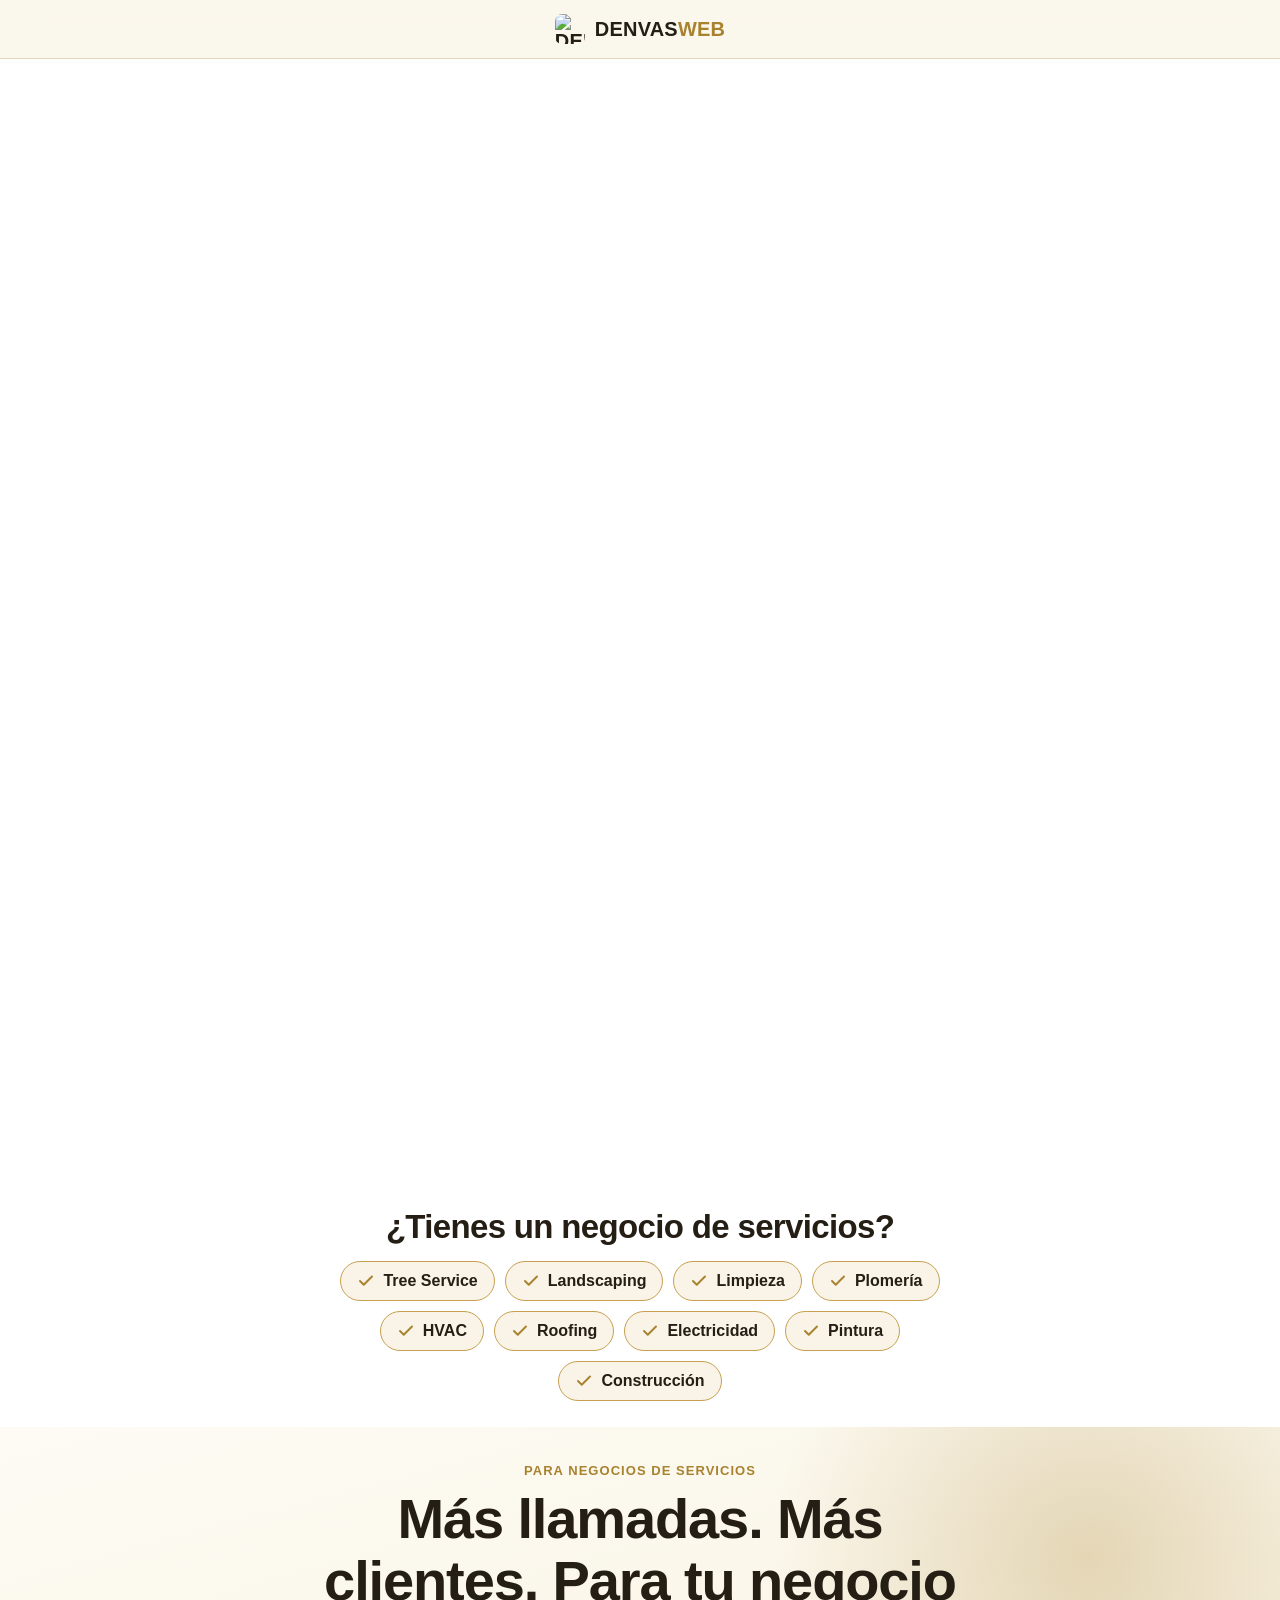
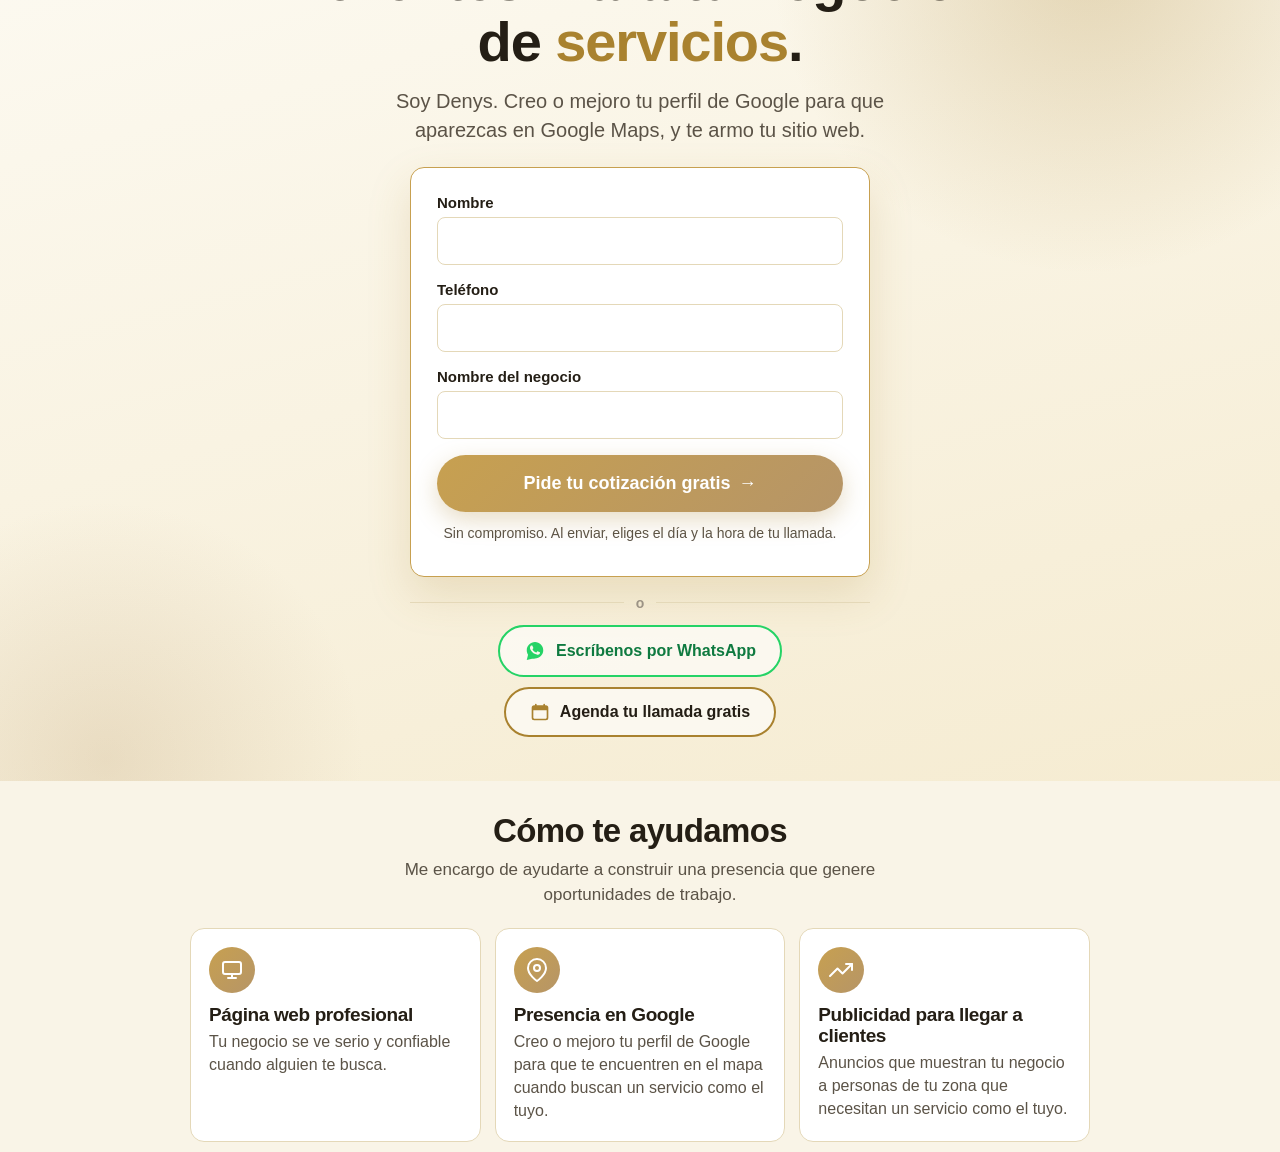
==== commit 232661e3: "Landing negocios: el campo del formulario se llama Telefono" ====
--- a/landing-negocios/index.html
+++ b/landing-negocios/index.html
@@ -212,7 +212,7 @@
             <input type="text" id="name" name="name" autocomplete="name" required>
           </div>
           <div class="form-field">
-            <label for="phone">WhatsApp / Teléfono</label>
+            <label for="phone">Teléfono</label>
             <input type="tel" id="phone" name="phone" autocomplete="tel" inputmode="tel" required>
           </div>
           <div class="form-field">
@@ -330,7 +330,6 @@
 
   // Al enviar el formulario: el lead se envía a Web3Forms (a tu correo), se mide (GA4 + Meta)
   // y se abre el calendario de Cal.com (cal-booking.js) con los datos ya puestos.
-  // Si Web3Forms falla, la persona pasa a WhatsApp con su mensaje listo para no perder el lead.
   (function(){
     const form = document.getElementById('contact-form');
     if (!form) return;
@@ -338,14 +337,6 @@
     const status = document.getElementById('form-status');
     const label = btn.innerHTML;
 
-    function whatsappUrl(d){
-      const msg = 'Hola, vi el video y quiero más información.\n\n' +
-                  'Nombre: ' + d.name + '\n' +
-                  'Negocio: ' + d.business + '\n' +
-                  'WhatsApp/Teléfono: ' + d.phone;
-      return 'https://wa.me/19177423657?text=' + encodeURIComponent(msg);
-    }
-
     // Captura en document para adelantarse al envío (más lento) de script.js
     document.addEventListener('submit', async function(e){
       if (e.target !== form) return;
@@ -354,19 +345,10 @@
 
       const d = new FormData(form);
       const lead = { name: d.get('name'), phone: d.get('phone'), business: d.get('business') };
-      lead.whatsappUrl = whatsappUrl(lead);
 
       btn.disabled = true;
       btn.textContent = 'Enviando…';
       status.textContent = '';
-
-      // Medición del lead (sin datos personales)
-      if (typeof gtag === 'function') {
-        gtag('event', 'generate_lead', { content_name: NICHO, form_type: 'landing-negocios', transport_type: 'beacon' });
-      }
-      if (typeof fbq === 'function') {
-        fbq('track', 'Lead', { content_name: NICHO });
-      }
 
       let sent = false;
       try {
@@ -374,20 +356,28 @@
         sent = res.ok;
       } catch (err) {}
 
+      btn.disabled = false;
+      btn.innerHTML = label;
+
       if (sent) {
+        // Medición del lead (sin datos personales): solo cuando el envío salió bien
+        if (typeof gtag === 'function') {
+          gtag('event', 'generate_lead', { content_name: NICHO, form_type: 'landing-negocios', transport_type: 'beacon' });
+        }
+        if (typeof fbq === 'function') {
+          fbq('track', 'Lead', { content_name: NICHO });
+        }
         form.reset();
-        btn.disabled = false;
-        btn.innerHTML = label;
         // cal-booking.js abre el calendario (tracked: el lead ya se midió arriba)
         document.dispatchEvent(new CustomEvent('lead:submitted', { detail: Object.assign({ tracked: true }, lead) }));
       } else {
-        status.textContent = 'No pudimos enviar el formulario. Te llevamos a WhatsApp para que no pierdas tu mensaje.';
+        // Los datos siguen en el formulario para volver a intentar
+        status.textContent = 'No pudimos enviar tus datos. Revisa tu conexión e inténtalo de nuevo.';
         status.style.color = '#DC2626';
-        setTimeout(function(){ window.location.href = lead.whatsappUrl; }, 1200);
       }
     }, true);
 
-    // Si la persona vuelve desde WhatsApp (botón atrás), el formulario queda listo de nuevo
+    // Si la persona vuelve a la página (botón atrás), el formulario queda listo de nuevo
     window.addEventListener('pageshow', function(){
       btn.disabled = false;
       btn.innerHTML = label;
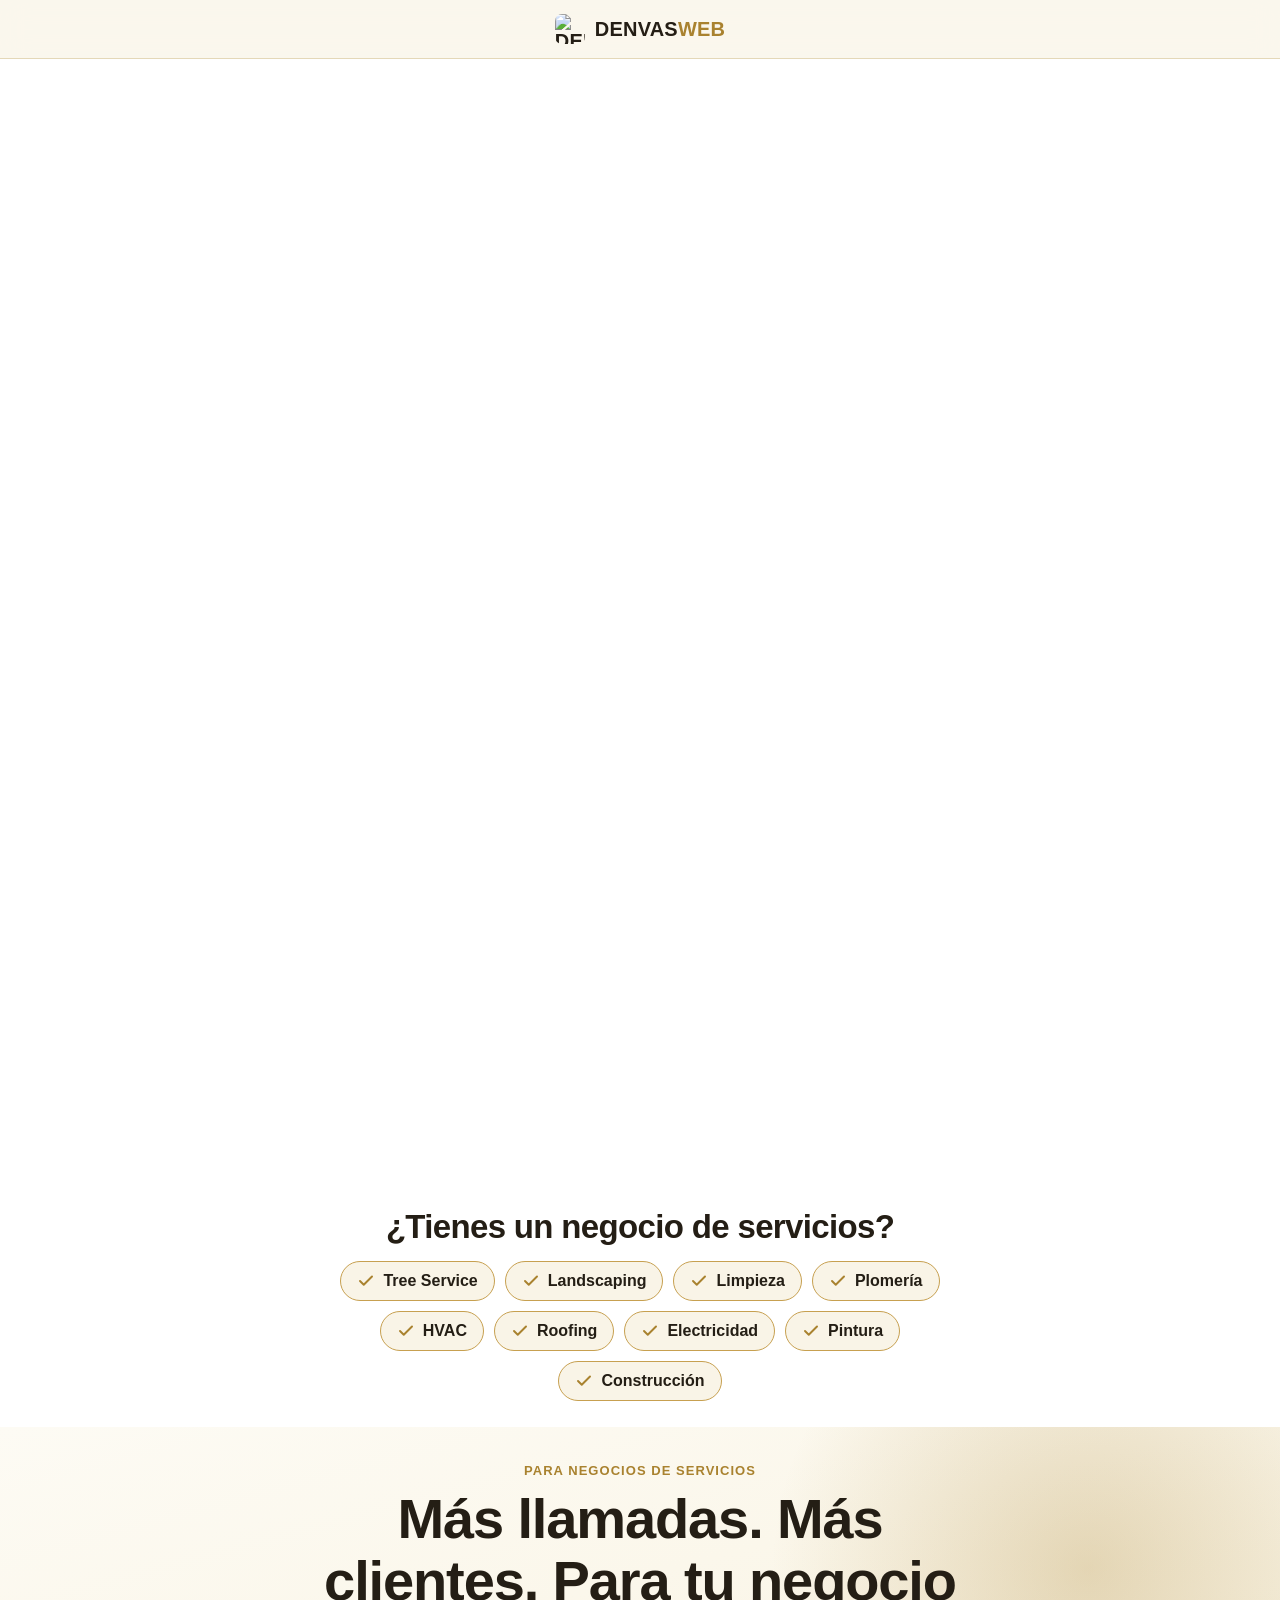
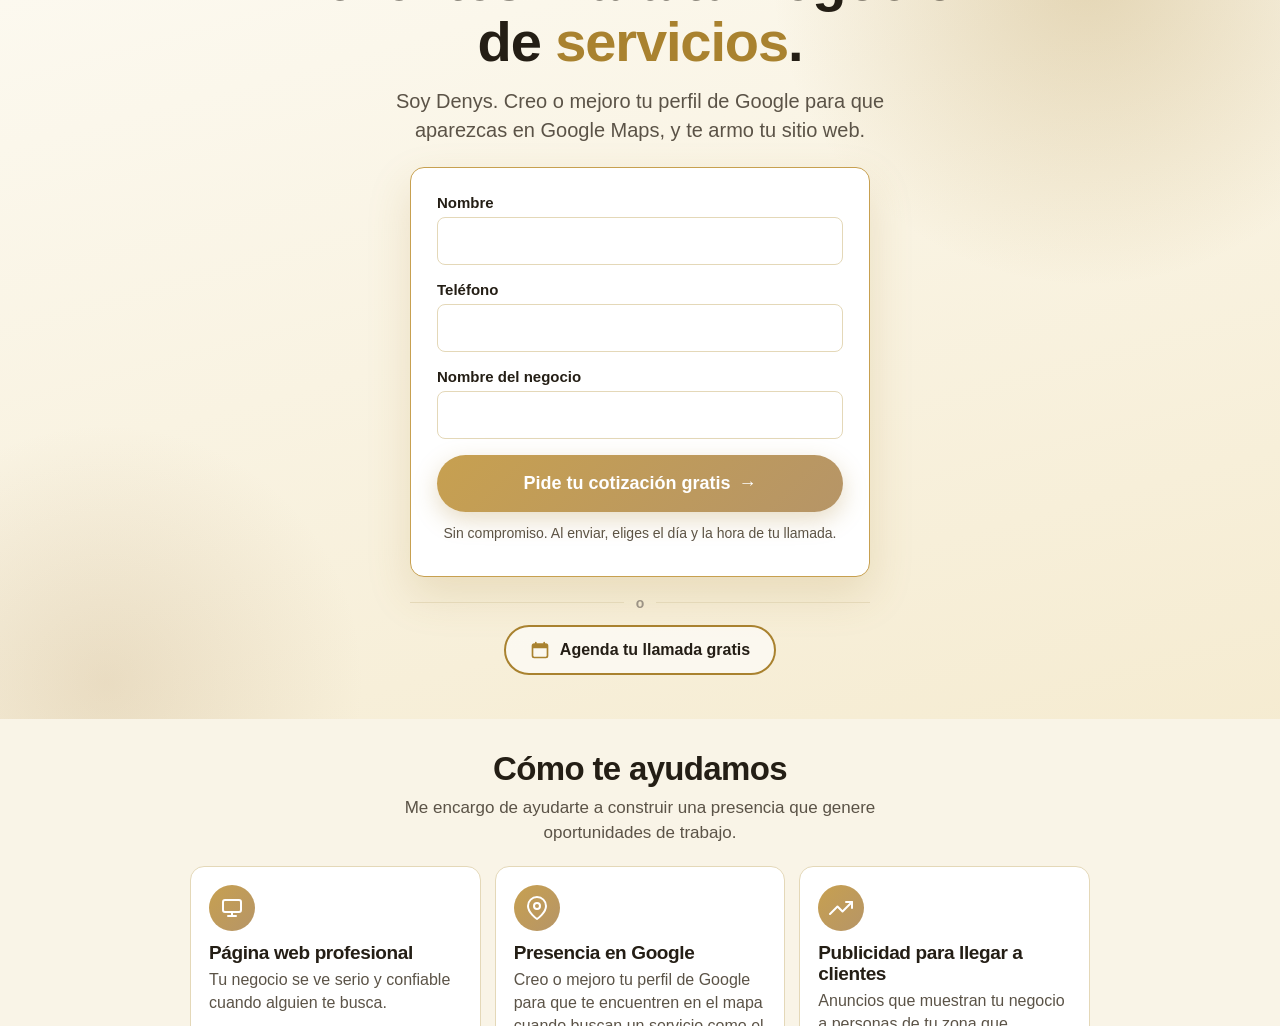
==== commit b717a3e3: "Landing negocios: elimina los botones de WhatsApp (arriba y al final) y su medicion; queda solo el f" ====
--- a/landing-negocios/index.html
+++ b/landing-negocios/index.html
@@ -79,18 +79,9 @@
 @keyframes lpShine { 0%, 55% { left: -60%; } 100% { left: 130%; } }
 @keyframes lpNudge { 0%, 100% { transform: translateX(0); } 50% { transform: translateX(5px); } }
 
-/* WhatsApp: CTA secundario (contorno verde) */
+/* CTA secundario: separador "o" + Agenda tu llamada */
 .lp-or { display: flex; align-items: center; gap: 12px; max-width: 460px; margin: 18px auto 14px; font-size: 14px; font-weight: 600; color: var(--text-light); }
 .lp-or::before, .lp-or::after { content: ''; flex: 1; height: 1px; background: var(--border); }
-.lp-wa {
-  display: inline-flex; align-items: center; justify-content: center; gap: 10px;
-  padding: 13px 24px; border-radius: 999px; border: 2px solid #25D366;
-  background: rgba(255,255,255,0.6); color: #0F7A40; font-weight: 700; font-size: 16px;
-  transition: transform .25s var(--ease), background .25s var(--ease), color .25s var(--ease);
-}
-.lp-wa svg { width: 22px; height: 22px; fill: #25D366; transition: fill .25s var(--ease); }
-.lp-wa:hover { background: #25D366; color: #fff; transform: translateY(-2px); }
-.lp-wa:hover svg { fill: #fff; }
 .lp-alts { display: flex; flex-direction: column; align-items: center; gap: 10px; }
 .lp-cal {
   display: inline-flex; align-items: center; justify-content: center; gap: 10px;
@@ -227,10 +218,6 @@
         <div class="lp-or"><span>o</span></div>
 
         <div class="lp-alts">
-        <a href="https://wa.me/19177423657?text=Hola%2C%20vi%20el%20video%20y%20quiero%20m%C3%A1s%20informaci%C3%B3n" class="lp-wa" target="_blank" rel="noopener">
-          <svg viewBox="0 0 32 32" aria-hidden="true"><path d="M16.004 3C9.377 3 4 8.373 4 15c0 2.386.7 4.61 1.902 6.482L4 29l7.72-1.86A11.94 11.94 0 0 0 16.004 27C22.63 27 28 21.627 28 15S22.63 3 16.004 3Zm6.98 16.71c-.297.837-1.47 1.53-2.41 1.73-.64.135-1.478.243-4.294-.922-3.605-1.49-5.926-5.148-6.108-5.39-.176-.242-1.463-1.948-1.463-3.714 0-1.766.925-2.634 1.253-2.996.328-.363.716-.454.955-.454.238 0 .478.002.687.013.22.011.516-.083.807.616.297.716 1.01 2.482 1.098 2.663.088.18.147.393.03.635-.12.242-.18.393-.357.605-.176.212-.372.474-.532.635-.177.18-.362.375-.156.735.207.363.92 1.518 1.976 2.46 1.358 1.21 2.503 1.585 2.865 1.766.362.18.573.15.784-.09.212-.24.907-1.06 1.15-1.42.238-.363.478-.303.803-.181.328.12 2.08.982 2.436 1.16.357.18.594.27.68.42.09.15.09.87-.207 1.71Z"/></svg>
-          Escríbenos por WhatsApp
-        </a>
         <button type="button" class="lp-cal" data-cal-open>
           <svg viewBox="0 0 24 24" aria-hidden="true"><path d="M7 2a1 1 0 0 1 1 1v1h8V3a1 1 0 1 1 2 0v1h1a3 3 0 0 1 3 3v12a3 3 0 0 1-3 3H5a3 3 0 0 1-3-3V7a3 3 0 0 1 3-3h1V3a1 1 0 0 1 1-1Zm13 8H4v9a1 1 0 0 0 1 1h14a1 1 0 0 0 1-1v-9Z"/></svg>
           Agenda tu llamada gratis
@@ -291,10 +278,6 @@
       <h3 class="lp-ready">¿Listo para hablar sobre tu negocio?</h3>
       <div class="lp-actions">
         <a href="#contact" class="btn btn-primary btn-lg lp-cta">Pide tu cotización gratis <span class="lp-arrow" aria-hidden="true">→</span></a>
-        <a href="https://wa.me/19177423657?text=Hola%2C%20vi%20el%20video%20y%20quiero%20m%C3%A1s%20informaci%C3%B3n" class="lp-wa" target="_blank" rel="noopener">
-          <svg viewBox="0 0 32 32" aria-hidden="true"><path d="M16.004 3C9.377 3 4 8.373 4 15c0 2.386.7 4.61 1.902 6.482L4 29l7.72-1.86A11.94 11.94 0 0 0 16.004 27C22.63 27 28 21.627 28 15S22.63 3 16.004 3Zm6.98 16.71c-.297.837-1.47 1.53-2.41 1.73-.64.135-1.478.243-4.294-.922-3.605-1.49-5.926-5.148-6.108-5.39-.176-.242-1.463-1.948-1.463-3.714 0-1.766.925-2.634 1.253-2.996.328-.363.716-.454.955-.454.238 0 .478.002.687.013.22.011.516-.083.807.616.297.716 1.01 2.482 1.098 2.663.088.18.147.393.03.635-.12.242-.18.393-.357.605-.176.212-.372.474-.532.635-.177.18-.362.375-.156.735.207.363.92 1.518 1.976 2.46 1.358 1.21 2.503 1.585 2.865 1.766.362.18.573.15.784-.09.212-.24.907-1.06 1.15-1.42.238-.363.478-.303.803-.181.328.12 2.08.982 2.436 1.16.357.18.594.27.68.42.09.15.09.87-.207 1.71Z"/></svg>
-          Prefiero escribir por WhatsApp
-        </a>
       </div>
       <p class="lp-legal"><a href="/privacidad/" target="_blank" rel="noopener">Política de privacidad</a></p>
       <p class="lp-disclaimer">Denvasweb LLC no está afiliada a Facebook™ ni a Meta Platforms, Inc. Facebook es una marca registrada de Meta Platforms, Inc. Los resultados pueden variar según el negocio, la zona y otros factores.</p>
@@ -315,18 +298,6 @@
     set('f-anuncio', q.get('utm_content'));
     set('f-campana', q.get('utm_campaign'));
   })();
-
-  // Clic en cualquier enlace de WhatsApp (wa.me): GA4 + Meta
-  document.addEventListener('click', function(e){
-    const link = e.target.closest('a[href*="wa.me"]');
-    if (!link) return;
-    if (typeof gtag === 'function') {
-      gtag('event', 'click_whatsapp', { link_url: link.href, page_location: window.location.href });
-    }
-    if (typeof fbq === 'function') {
-      fbq('track', 'Contact', { content_name: NICHO });
-    }
-  });
 
   // Al enviar el formulario: el lead se envía a Web3Forms (a tu correo), se mide (GA4 + Meta)
   // y se abre el calendario de Cal.com (cal-booking.js) con los datos ya puestos.
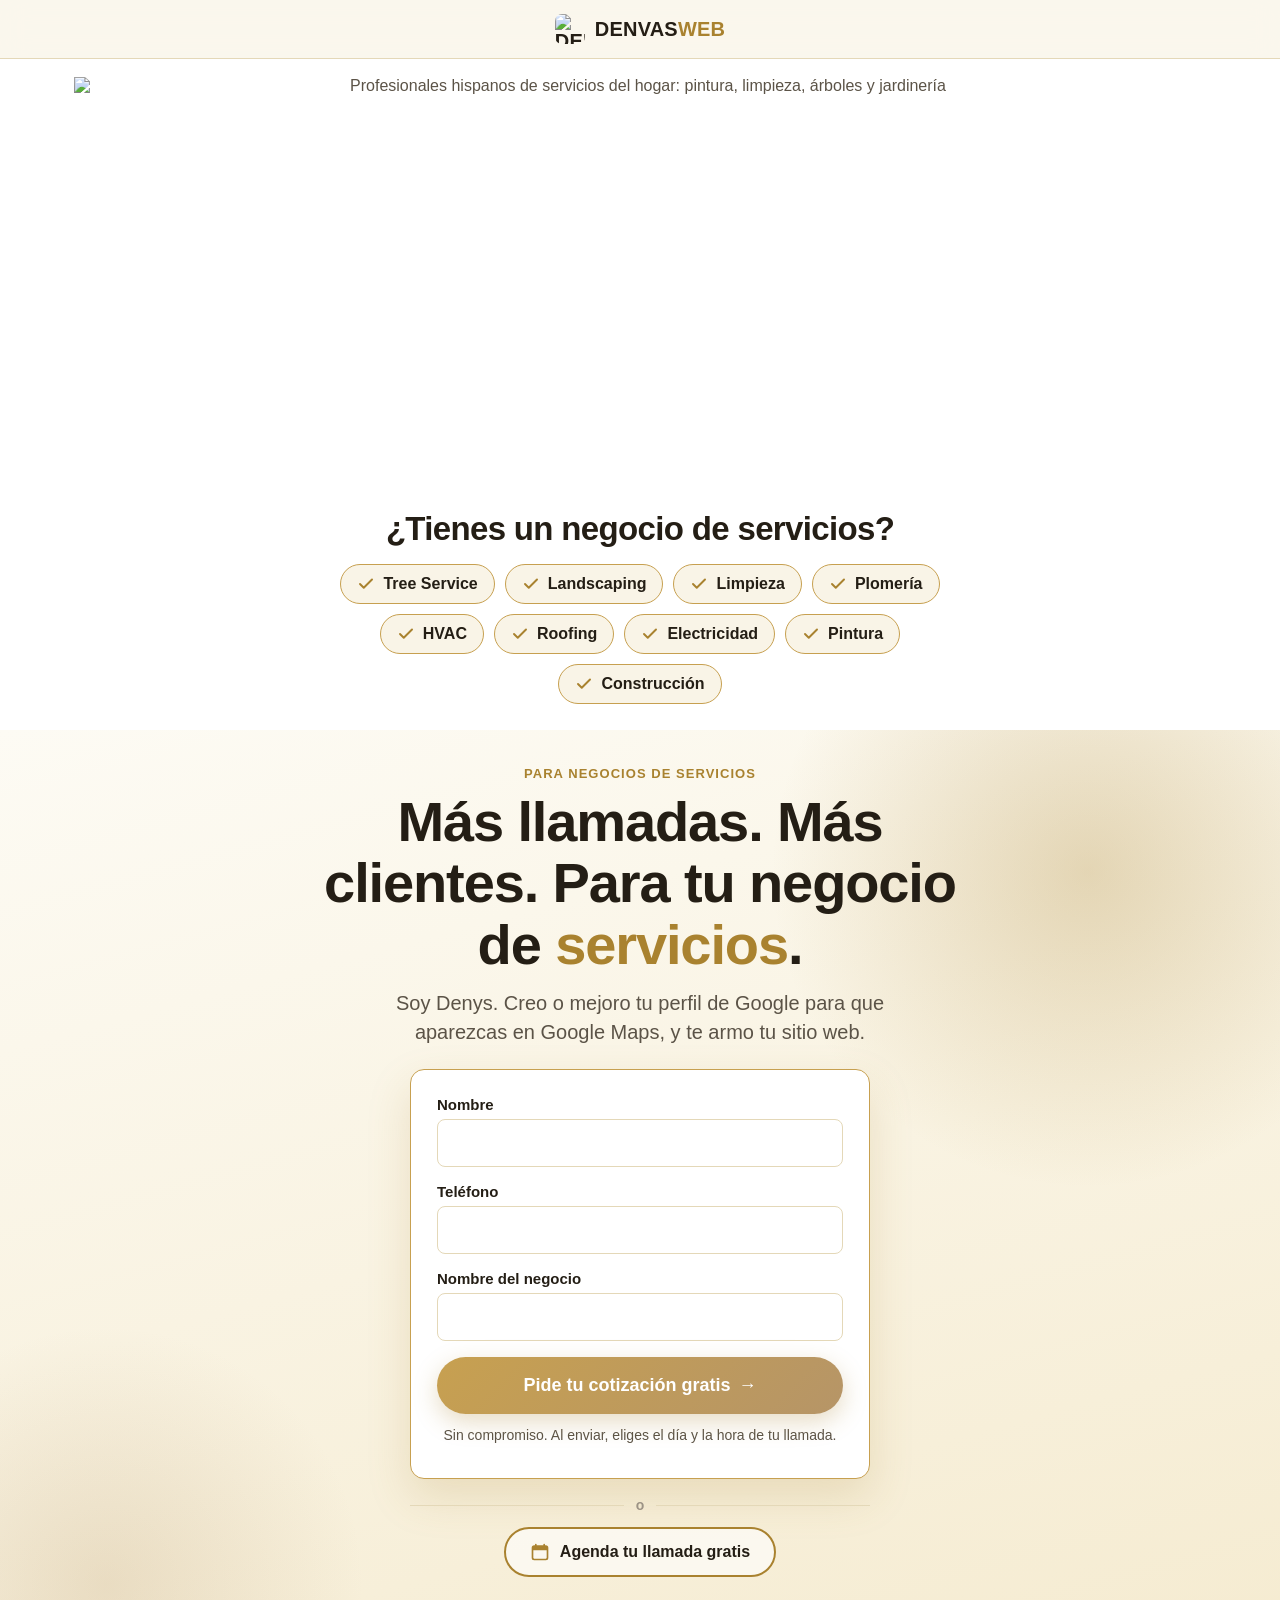
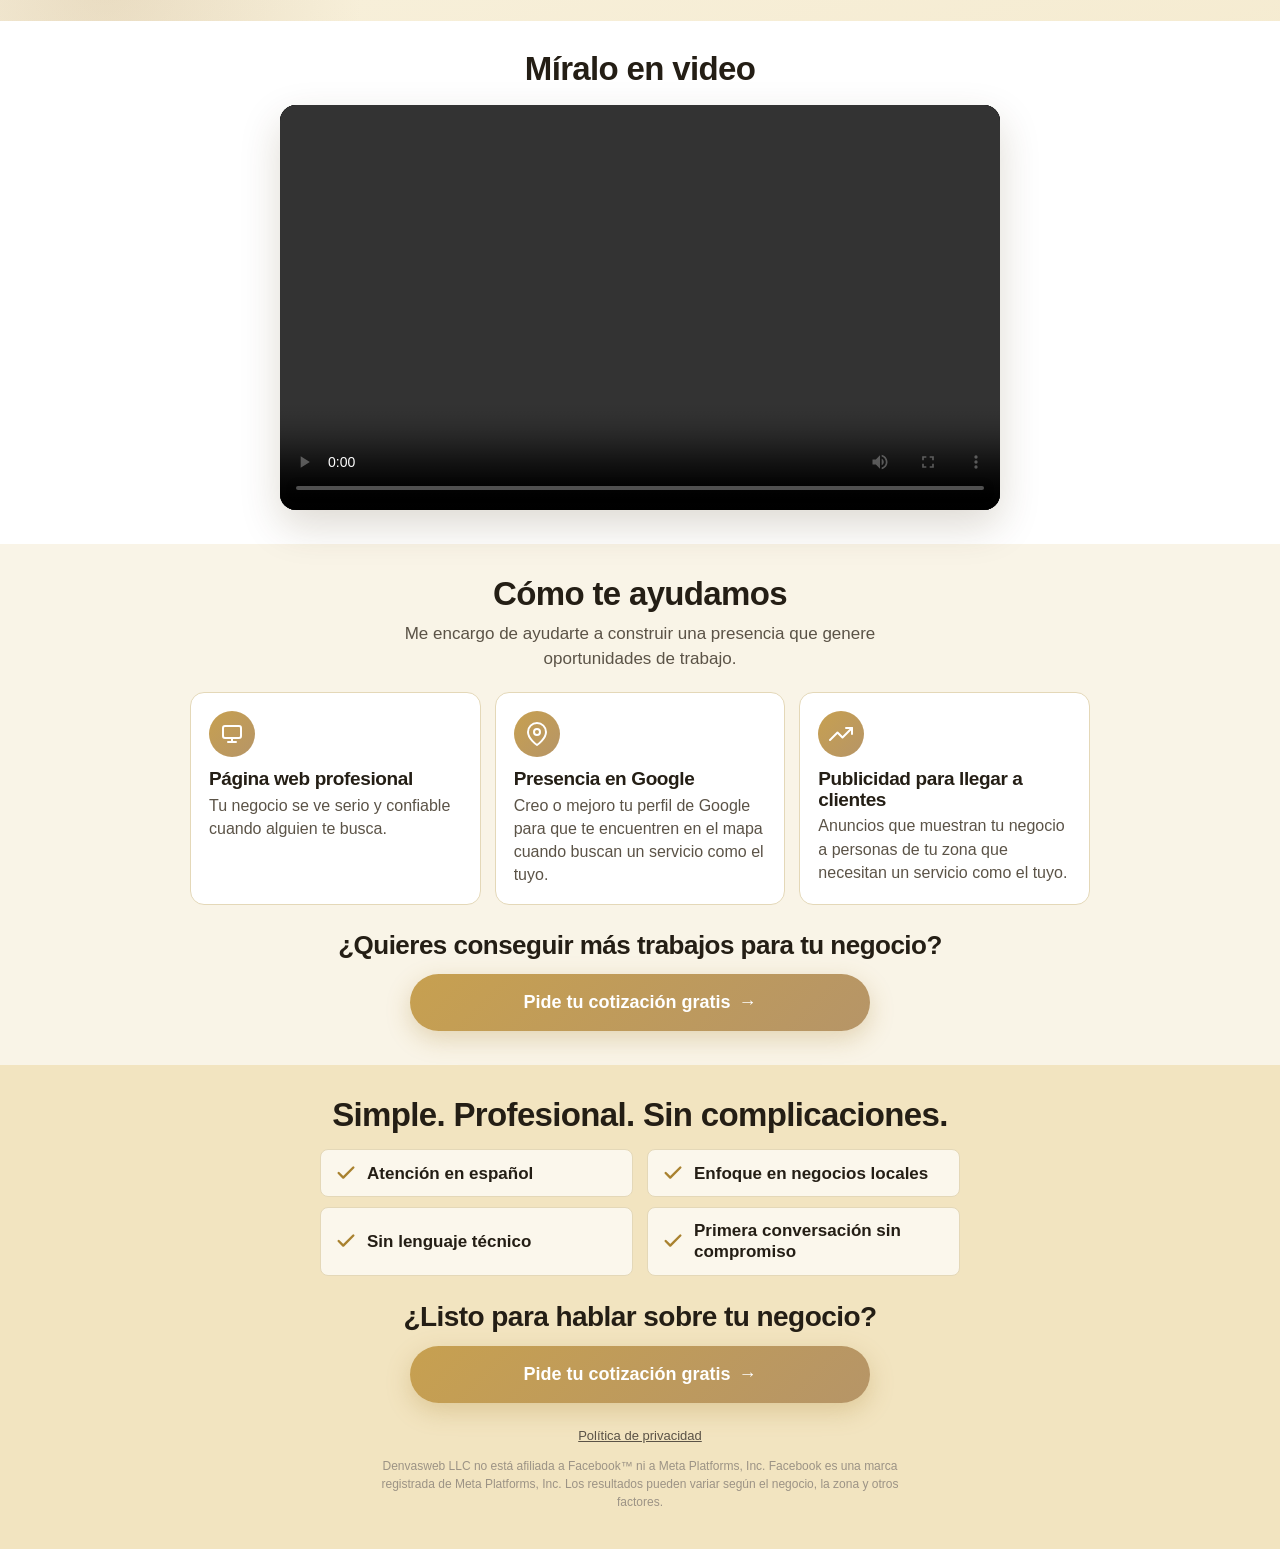
==== commit a59caf7c: "Landing negocios: video de Cloudinary despues del formulario (se adapta a vertical u horizontal, med" ====
--- a/landing-negocios/index.html
+++ b/landing-negocios/index.html
@@ -126,6 +126,12 @@
 .lp-legal a { text-decoration: underline; }
 .lp-disclaimer { max-width: 560px; margin: 10px auto 0; font-size: 12px; line-height: 1.5; color: var(--text-light); }
 
+/* Video */
+.lp-video { background: var(--white); padding: 30px 0 34px; text-align: center; }
+.lp-video h2 { font-size: clamp(25px, 4vw, 33px); margin-bottom: 18px; }
+.lp-video-frame { position: relative; max-width: 720px; margin: 0 auto; aspect-ratio: 16 / 9; border-radius: 16px; overflow: hidden; background: #000; box-shadow: 0 16px 40px rgba(70,50,10,0.18); }
+.lp-video-frame.is-portrait { max-width: 340px; }
+.lp-video-frame video { display: block; width: 100%; height: 100%; object-fit: contain; background: #000; }
 @media (max-width: 720px) {
   .hero.lp-hero { padding: 24px 0 30px; }
   .lp-hero h1 { font-size: 31px; margin-bottom: 12px; }
@@ -138,6 +144,7 @@
   .lp-cards { grid-template-columns: 1fr; gap: 12px; }
   .lp-card { flex-direction: row; align-items: flex-start; gap: 14px; padding: 16px; }
   .lp-trust { grid-template-columns: 1fr; gap: 10px; }
+  .lp-video { padding: 24px 0 26px; }
   .lp-final { padding: 28px 0 32px; }
 }
 </style>
@@ -227,6 +234,19 @@
     </div>
   </section>
 
+  <!-- VIDEO (después del formulario) -->
+  <section class="lp-video" id="video">
+    <div class="container">
+      <h2>Míralo en video</h2>
+      <div class="lp-video-frame" id="video-frame">
+        <video id="page-video" controls playsinline preload="none" poster="https://res.cloudinary.com/kat6qihq/video/upload/so_1,f_jpg,q_auto,w_960/v1791249566/video-showcase.jpg" aria-label="Video de Denvasweb">
+          <source src="https://res.cloudinary.com/kat6qihq/video/upload/v1791249566/video-showcase.mp4" type="video/mp4">
+          Tu navegador no puede reproducir este video.
+        </video>
+      </div>
+    </div>
+  </section>
+
   <!-- BLOQUE 3: CÓMO AYUDAMOS + CTA -->
   <section class="lp-how">
     <div class="container">
@@ -356,5 +376,37 @@
     });
   })();
 </script>
+<script>
+  // Video: la caja toma la proporción de la portada (horizontal o vertical) y se mide en GA4
+  (function () {
+    var frame = document.getElementById('video-frame');
+    var video = document.getElementById('page-video');
+    if (!frame || !video) return;
+
+    var probe = new Image();
+    probe.onload = function () {
+      var r = probe.naturalWidth / probe.naturalHeight;
+      if (r > 0) { frame.style.aspectRatio = r; frame.classList.toggle('is-portrait', r < 1); }
+    };
+    probe.onerror = function () {   // si la portada no carga, el video muestra su primer cuadro
+      video.removeAttribute('poster');
+      video.preload = 'metadata';
+      video.addEventListener('loadedmetadata', function () {
+        var r = video.videoWidth / video.videoHeight;
+        if (r > 0) { frame.style.aspectRatio = r; frame.classList.toggle('is-portrait', r < 1); }
+      });
+    };
+    probe.src = video.getAttribute('poster');
+
+    var played = false, finished = false;
+    function track(name) {
+      try { if (typeof gtag === 'function') gtag('event', name, { video_title: 'video-showcase', page_location: window.location.href }); } catch (e) {}
+      // Pixel de Meta (opcional): descomenta la línea siguiente para medir también ahí
+      // try { if (typeof fbq === 'function') fbq('trackCustom', name === 'video_play' ? 'VideoPlay' : 'VideoComplete'); } catch (e) {}
+    }
+    video.addEventListener('play', function () { if (!played) { played = true; track('video_play'); } });
+    video.addEventListener('ended', function () { if (!finished) { finished = true; track('video_complete'); } });
+  })();
+</script>
 </body>
 </html>
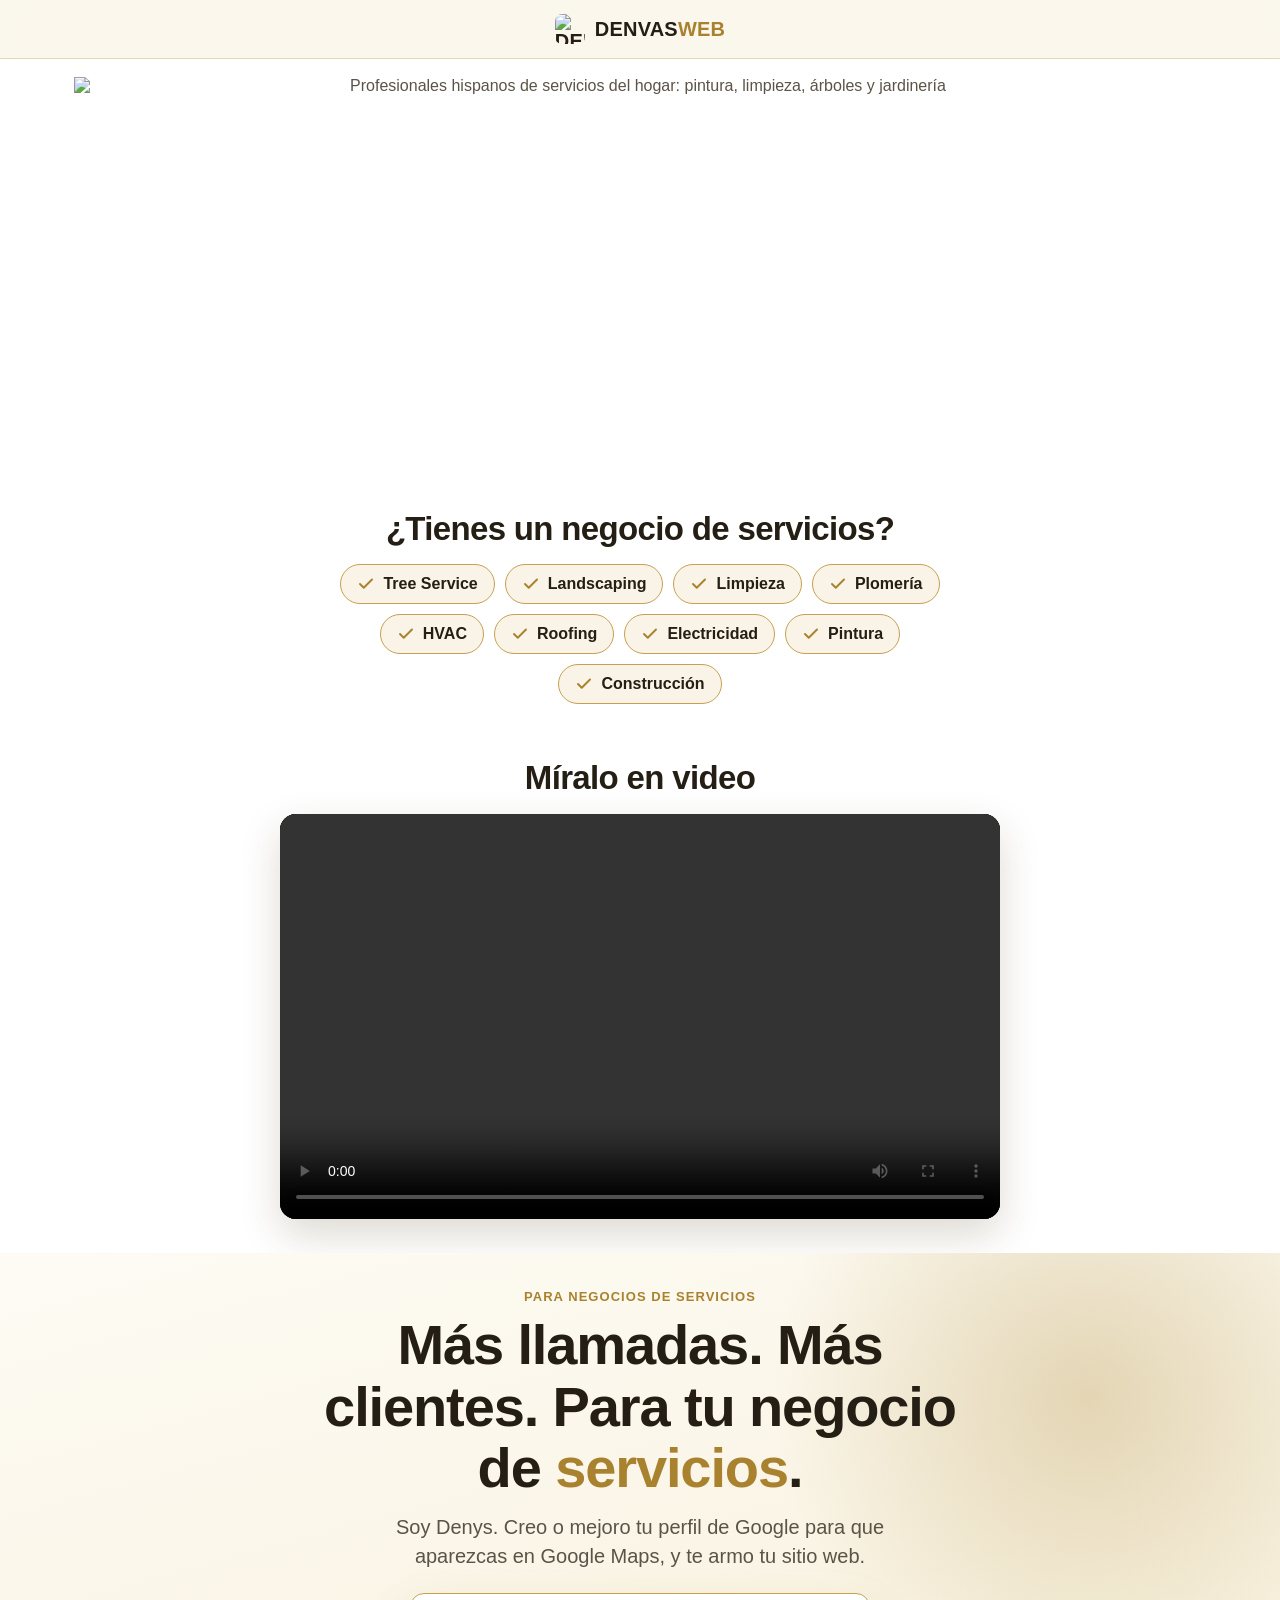
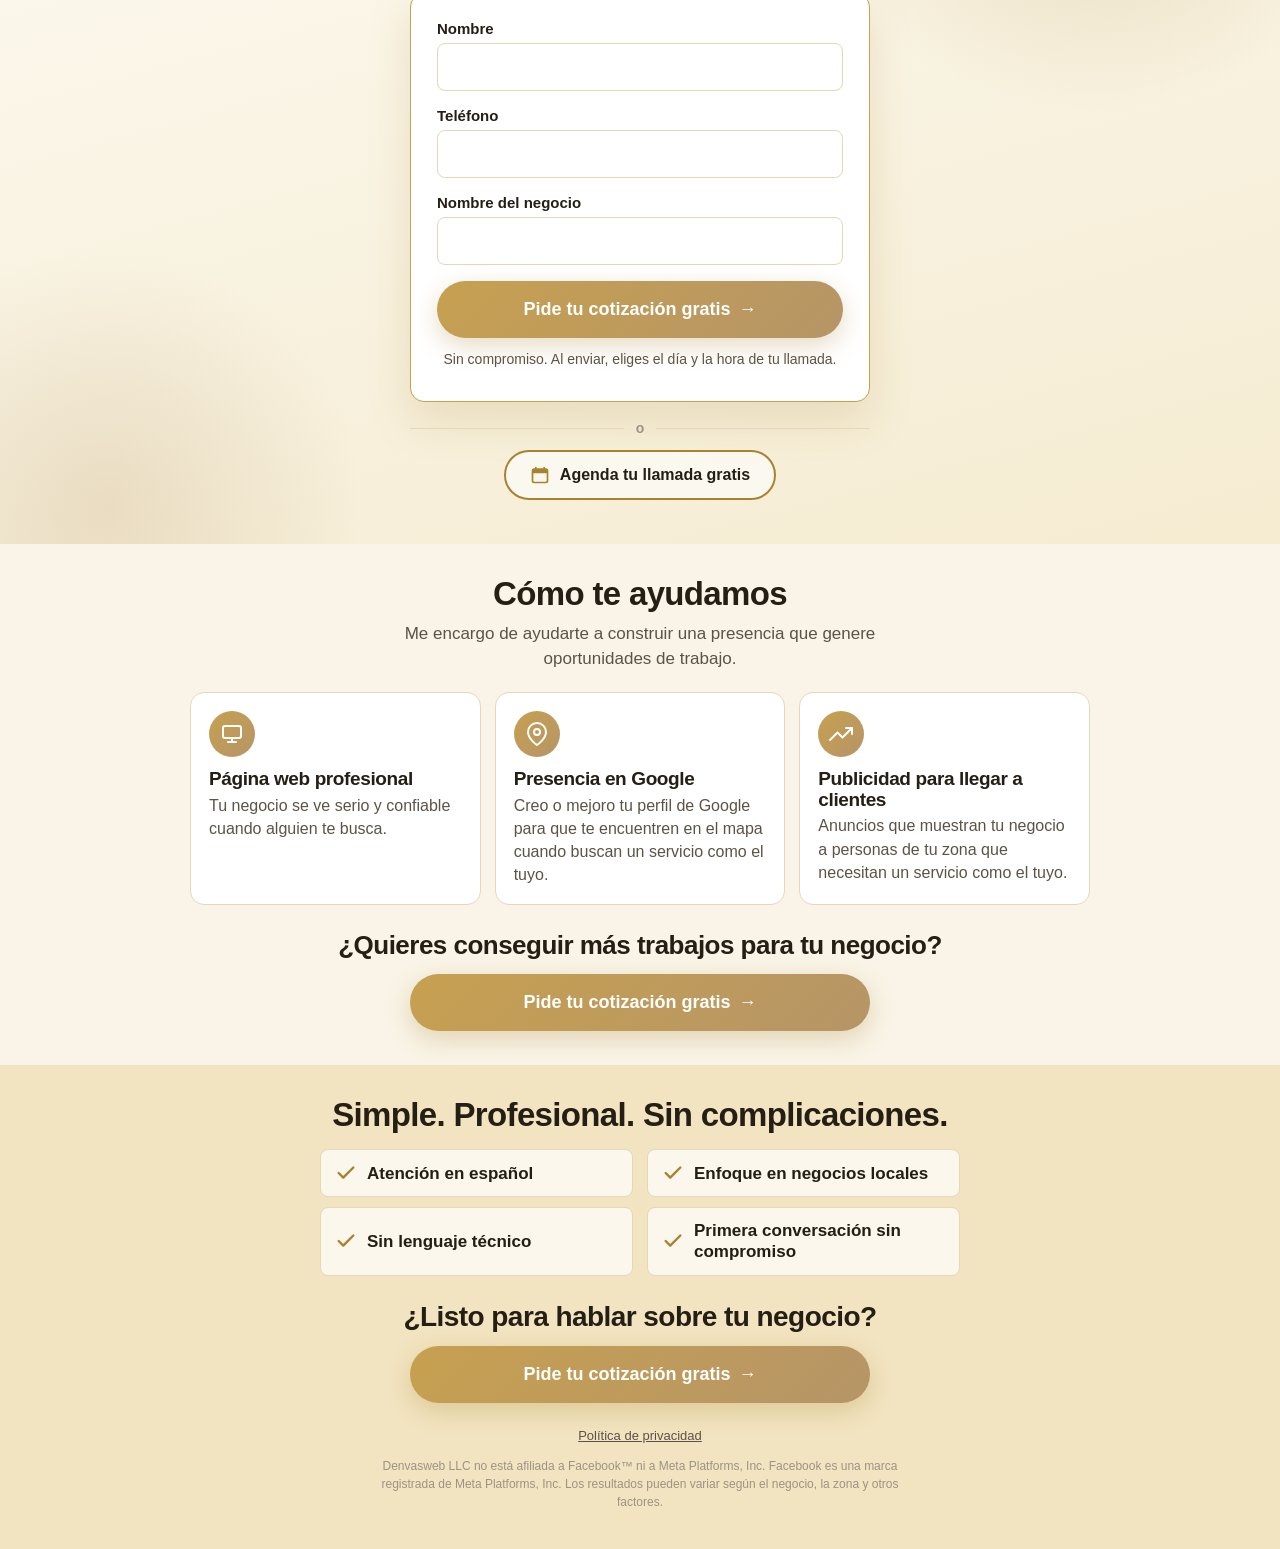
==== commit 55fd628d: "Landing negocios: el video pasa despues de la primera seccion, antes del formulario" ====
--- a/landing-negocios/index.html
+++ b/landing-negocios/index.html
@@ -187,6 +187,19 @@
     </div>
   </section>
 
+  <!-- VIDEO (después de la primera sección, antes del formulario) -->
+  <section class="lp-video" id="video">
+    <div class="container">
+      <h2>Míralo en video</h2>
+      <div class="lp-video-frame" id="video-frame">
+        <video id="page-video" controls playsinline preload="none" poster="https://res.cloudinary.com/kat6qihq/video/upload/so_1,f_jpg,q_auto,w_960/v1791249566/video-showcase.jpg" aria-label="Video de Denvasweb">
+          <source src="https://res.cloudinary.com/kat6qihq/video/upload/v1791249566/video-showcase.mp4" type="video/mp4">
+          Tu navegador no puede reproducir este video.
+        </video>
+      </div>
+    </div>
+  </section>
+
   <!-- BLOQUE 2: HERO + FORMULARIO -->
   <section class="hero lp-hero" id="hero">
     <div class="hero-glow" aria-hidden="true"></div>
@@ -230,19 +243,6 @@
           Agenda tu llamada gratis
         </button>
         </div>
-      </div>
-    </div>
-  </section>
-
-  <!-- VIDEO (después del formulario) -->
-  <section class="lp-video" id="video">
-    <div class="container">
-      <h2>Míralo en video</h2>
-      <div class="lp-video-frame" id="video-frame">
-        <video id="page-video" controls playsinline preload="none" poster="https://res.cloudinary.com/kat6qihq/video/upload/so_1,f_jpg,q_auto,w_960/v1791249566/video-showcase.jpg" aria-label="Video de Denvasweb">
-          <source src="https://res.cloudinary.com/kat6qihq/video/upload/v1791249566/video-showcase.mp4" type="video/mp4">
-          Tu navegador no puede reproducir este video.
-        </video>
       </div>
     </div>
   </section>
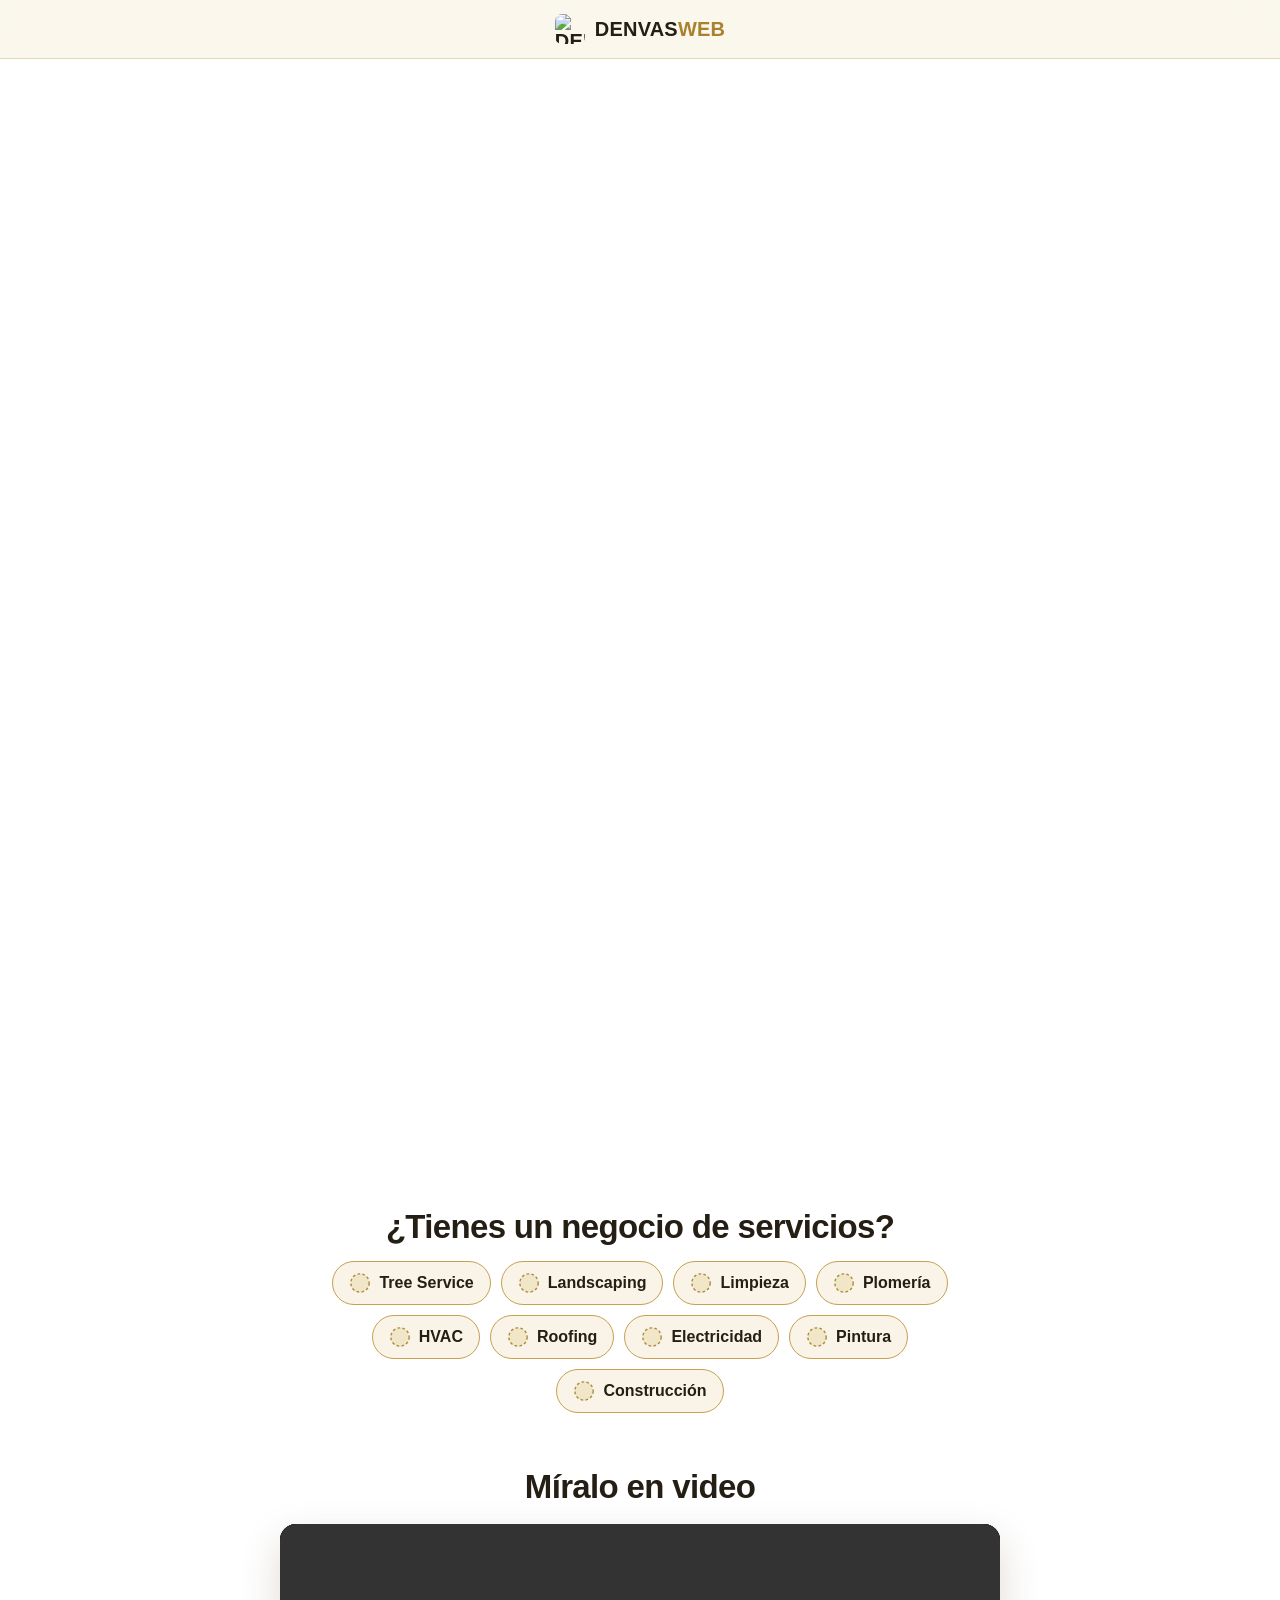
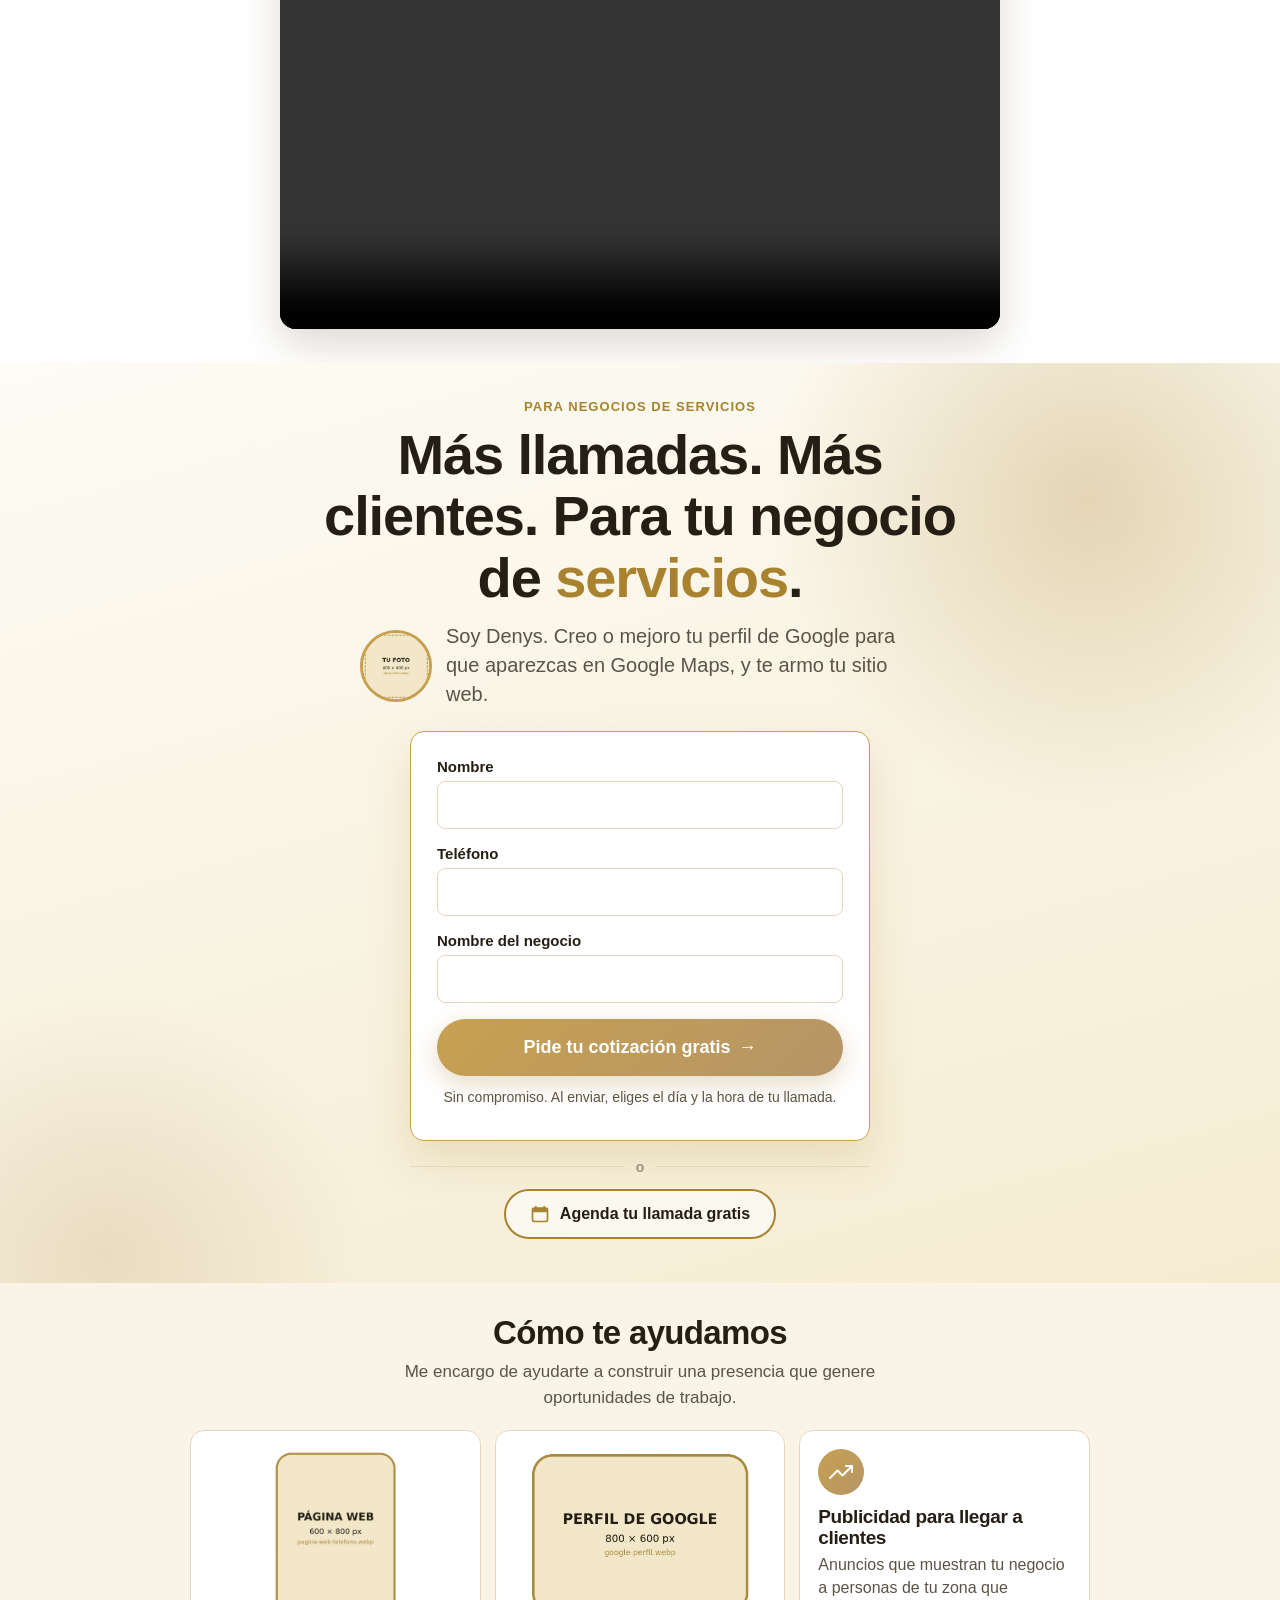
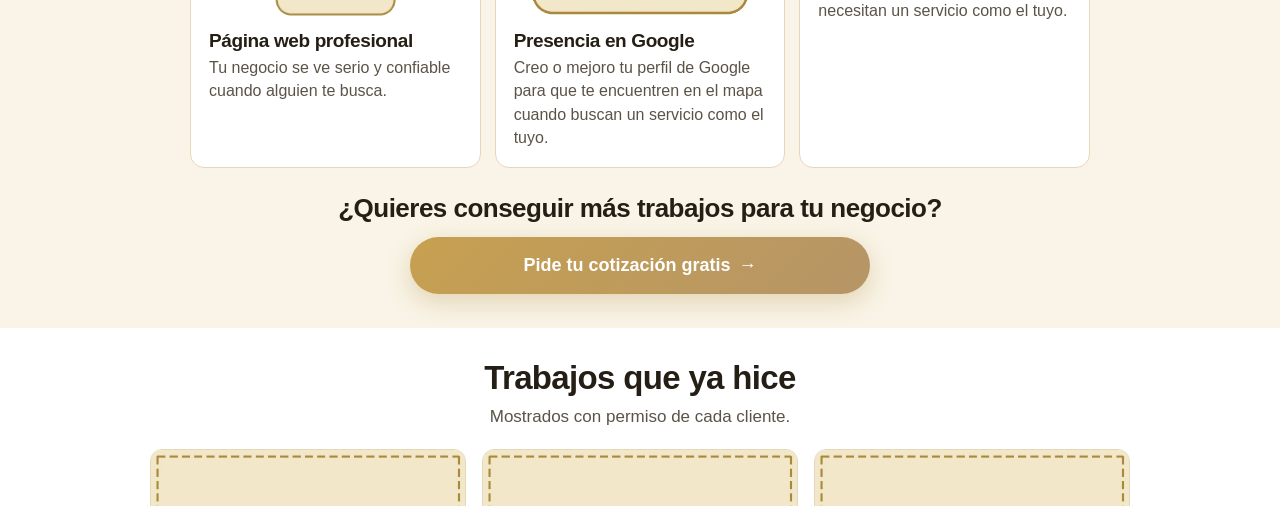
==== commit 01a1dd3a: "Landing negocios (prueba): marcadores de imagen con tamano final (foto de Denys, trabajos, mockups, " ====
--- a/landing-negocios/index.html
+++ b/landing-negocios/index.html
@@ -27,6 +27,7 @@
 <meta charset="UTF-8">
 <meta name="viewport" content="width=device-width, initial-scale=1.0">
 <meta name="robots" content="noindex">
+<!-- OG PROPIA: cuando esté lista, cambia og:image por https://denvasweb.com/images/og-landing-negocios.jpg (1200x630) -->
 <title>Más llamadas y más clientes para tu negocio de servicios — Denvasweb</title>
 <meta name="description" content="Presencia profesional en internet, Google Maps y más llamadas para tu negocio de servicios. Pide tu cotización gratis.">
 
@@ -132,7 +133,26 @@
 .lp-video-frame { position: relative; max-width: 720px; margin: 0 auto; aspect-ratio: 16 / 9; border-radius: 16px; overflow: hidden; background: #000; box-shadow: 0 16px 40px rgba(70,50,10,0.18); }
 .lp-video-frame.is-portrait { max-width: 340px; }
 .lp-video-frame video { display: block; width: 100%; height: 100%; object-fit: contain; background: #000; }
+/* Imágenes nuevas (marcadores) */
+.lp-byline { display: flex; align-items: center; justify-content: center; gap: 14px; max-width: 560px; margin: 0 auto 22px; text-align: left; }
+.lp-byline .lp-sub { margin: 0; max-width: none; text-align: left; }
+.lp-byline-photo { flex: 0 0 72px; width: 72px; height: 72px; border-radius: 50%; object-fit: cover; border: 3px solid var(--gold-light); background: var(--gold-soft, #F1E6C8); }
+.lp-chip-ico { flex: 0 0 auto; width: 22px; height: 22px; display: block; }
+.lp-card.has-img .lp-ico { display: none; }
+.lp-card-img { display: block; width: 100%; height: auto; max-height: 170px; object-fit: contain; order: -1; }
+.lp-work { background: var(--white); padding: 32px 0 34px; text-align: center; }
+.lp-work h2 { font-size: clamp(25px, 4vw, 33px); margin-bottom: 8px; }
+.lp-work-track { display: grid; grid-template-columns: repeat(3, 1fr); gap: 16px; max-width: 980px; margin: 18px auto 0; text-align: left; }
+.lp-work-card { margin: 0; }
+.lp-work-card img { display: block; width: 100%; height: auto; border-radius: 12px; border: 1px solid var(--border); background: var(--off-white); }
+.lp-work-card figcaption { margin-top: 8px; font-size: 15px; font-weight: 700; color: var(--ink); }
 @media (max-width: 720px) {
+  .lp-byline-photo { flex-basis: 60px; width: 60px; height: 60px; }
+  .lp-card-img { order: 0; width: 96px; flex: 0 0 96px; max-height: 128px; align-self: center; }
+  .lp-work { padding: 26px 0 28px; }
+  .lp-work-track { display: flex; overflow-x: auto; scroll-snap-type: x mandatory; gap: 12px; padding: 0 20px 10px; margin: 16px -20px 0; -webkit-overflow-scrolling: touch; }
+  .lp-work-card { flex: 0 0 82%; scroll-snap-align: center; }
+
   .hero.lp-hero { padding: 24px 0 30px; }
   .lp-hero h1 { font-size: 31px; margin-bottom: 12px; }
   .lp-sub { font-size: 17px; margin-bottom: 18px; }
@@ -174,15 +194,15 @@
       </picture>
       <h2>¿Tienes un negocio de servicios?</h2>
       <div class="lp-chips">
-        <span class="lp-chip"><svg viewBox="0 0 24 24" aria-hidden="true"><polyline points="20 6 9 17 4 12"/></svg>Tree Service</span>
-        <span class="lp-chip"><svg viewBox="0 0 24 24" aria-hidden="true"><polyline points="20 6 9 17 4 12"/></svg>Landscaping</span>
-        <span class="lp-chip"><svg viewBox="0 0 24 24" aria-hidden="true"><polyline points="20 6 9 17 4 12"/></svg>Limpieza</span>
-        <span class="lp-chip"><svg viewBox="0 0 24 24" aria-hidden="true"><polyline points="20 6 9 17 4 12"/></svg>Plomería</span>
-        <span class="lp-chip"><svg viewBox="0 0 24 24" aria-hidden="true"><polyline points="20 6 9 17 4 12"/></svg>HVAC</span>
-        <span class="lp-chip"><svg viewBox="0 0 24 24" aria-hidden="true"><polyline points="20 6 9 17 4 12"/></svg>Roofing</span>
-        <span class="lp-chip"><svg viewBox="0 0 24 24" aria-hidden="true"><polyline points="20 6 9 17 4 12"/></svg>Electricidad</span>
-        <span class="lp-chip"><svg viewBox="0 0 24 24" aria-hidden="true"><polyline points="20 6 9 17 4 12"/></svg>Pintura</span>
-        <span class="lp-chip"><svg viewBox="0 0 24 24" aria-hidden="true"><polyline points="20 6 9 17 4 12"/></svg>Construcción</span>
+        <span class="lp-chip"><img class="lp-chip-ico" src="/images/iconos/icono-tree-service.svg" width="48" height="48" alt="" loading="lazy">Tree Service</span>
+        <span class="lp-chip"><img class="lp-chip-ico" src="/images/iconos/icono-landscaping.svg" width="48" height="48" alt="" loading="lazy">Landscaping</span>
+        <span class="lp-chip"><img class="lp-chip-ico" src="/images/iconos/icono-limpieza.svg" width="48" height="48" alt="" loading="lazy">Limpieza</span>
+        <span class="lp-chip"><img class="lp-chip-ico" src="/images/iconos/icono-plomeria.svg" width="48" height="48" alt="" loading="lazy">Plomería</span>
+        <span class="lp-chip"><img class="lp-chip-ico" src="/images/iconos/icono-hvac.svg" width="48" height="48" alt="" loading="lazy">HVAC</span>
+        <span class="lp-chip"><img class="lp-chip-ico" src="/images/iconos/icono-roofing.svg" width="48" height="48" alt="" loading="lazy">Roofing</span>
+        <span class="lp-chip"><img class="lp-chip-ico" src="/images/iconos/icono-electricidad.svg" width="48" height="48" alt="" loading="lazy">Electricidad</span>
+        <span class="lp-chip"><img class="lp-chip-ico" src="/images/iconos/icono-pintura.svg" width="48" height="48" alt="" loading="lazy">Pintura</span>
+        <span class="lp-chip"><img class="lp-chip-ico" src="/images/iconos/icono-construccion.svg" width="48" height="48" alt="" loading="lazy">Construcción</span>
       </div>
     </div>
   </section>
@@ -192,6 +212,7 @@
     <div class="container">
       <h2>Míralo en video</h2>
       <div class="lp-video-frame" id="video-frame">
+        <!-- PORTADA PROPIA: cuando esté lista (images/video-portada.jpg, misma forma que el video), cambia el poster de abajo -->
         <video id="page-video" controls playsinline preload="none" poster="https://res.cloudinary.com/kat6qihq/video/upload/so_1,f_jpg,q_auto,w_960/v1791249566/video-showcase.jpg" aria-label="Video de Denvasweb">
           <source src="https://res.cloudinary.com/kat6qihq/video/upload/v1791249566/video-showcase.mp4" type="video/mp4">
           Tu navegador no puede reproducir este video.
@@ -207,7 +228,11 @@
     <div class="container lp-center" style="position:relative;z-index:1;">
       <span class="eyebrow">Para negocios de servicios</span>
       <h1>Más llamadas. Más clientes. Para tu negocio de <span class="accent">servicios</span>.</h1>
-      <p class="lp-sub">Soy Denys. Creo o mejoro tu perfil de Google para que aparezcas en Google Maps, y te armo tu sitio web.</p>
+      <div class="lp-byline">
+        <!-- FOTO: images/denys-foto.webp (400x400) -->
+        <img class="lp-byline-photo" src="/images/denys-foto.webp" width="400" height="400" alt="Denys, de Denvasweb" loading="lazy" decoding="async">
+        <p class="lp-sub">Soy Denys. Creo o mejoro tu perfil de Google para que aparezcas en Google Maps, y te armo tu sitio web.</p>
+      </div>
 
       <div id="contact">
         <form class="contact-form lp-form" id="contact-form" action="https://api.web3forms.com/submit" method="POST">
@@ -253,19 +278,23 @@
       <h2>Cómo te ayudamos</h2>
       <p class="lp-lead">Me encargo de ayudarte a construir una presencia que genere oportunidades de trabajo.</p>
       <div class="lp-cards">
-        <div class="lp-card">
+        <div class="lp-card has-img">
           <span class="lp-ico"><svg viewBox="0 0 24 24" aria-hidden="true"><rect x="3" y="4" width="18" height="12" rx="2"/><path d="M8 20h8M12 16v4"/></svg></span>
           <div>
             <h3>Página web profesional</h3>
             <p>Tu negocio se ve serio y confiable cuando alguien te busca.</p>
           </div>
+          <!-- IMAGEN: images/pagina-web-telefono.webp (600x800, fondo transparente) -->
+          <img class="lp-card-img" src="/images/pagina-web-telefono.webp" width="600" height="800" alt="Ejemplo de una página web vista en un teléfono" loading="lazy" decoding="async">
         </div>
-        <div class="lp-card">
+        <div class="lp-card has-img">
           <span class="lp-ico"><svg viewBox="0 0 24 24" aria-hidden="true"><path d="M21 10c0 7-9 13-9 13S3 17 3 10a9 9 0 0 1 18 0z"/><circle cx="12" cy="10" r="3"/></svg></span>
           <div>
             <h3>Presencia en Google</h3>
             <p>Creo o mejoro tu perfil de Google para que te encuentren en el mapa cuando buscan un servicio como el tuyo.</p>
           </div>
+          <!-- IMAGEN: images/google-perfil.webp (800x600, fondo transparente) -->
+          <img class="lp-card-img" src="/images/google-perfil.webp" width="800" height="600" alt="Ilustración de un perfil de negocio en un mapa" loading="lazy" decoding="async">
         </div>
         <div class="lp-card">
           <span class="lp-ico"><svg viewBox="0 0 24 24" aria-hidden="true"><polyline points="23 6 13.5 15.5 8.5 10.5 1 18"/><polyline points="17 6 23 6 23 12"/></svg></span>
@@ -281,6 +310,31 @@
         <div class="lp-actions">
           <a href="#contact" class="btn btn-primary btn-lg lp-cta">Pide tu cotización gratis <span class="lp-arrow" aria-hidden="true">→</span></a>
         </div>
+      </div>
+    </div>
+  </section>
+
+  <!-- TRABAJOS REALES (solo con permiso de cada cliente) -->
+  <section class="lp-work" id="trabajos">
+    <div class="container">
+      <h2>Trabajos que ya hice</h2>
+      <p class="lp-lead">Mostrados con permiso de cada cliente.</p>
+      <div class="lp-work-track">
+        <figure class="lp-work-card">
+          <!-- IMAGEN: images/trabajo-1.webp (1200x800) -->
+          <img src="/images/trabajo-1.webp" width="1200" height="800" alt="[Describe el trabajo 1]" loading="lazy" decoding="async">
+          <figcaption>[Oficio · Ciudad, estado]</figcaption>
+        </figure>
+        <figure class="lp-work-card">
+          <!-- IMAGEN: images/trabajo-2.webp (1200x800) -->
+          <img src="/images/trabajo-2.webp" width="1200" height="800" alt="[Describe el trabajo 2]" loading="lazy" decoding="async">
+          <figcaption>[Oficio · Ciudad, estado]</figcaption>
+        </figure>
+        <figure class="lp-work-card">
+          <!-- IMAGEN: images/trabajo-3.webp (1200x800) -->
+          <img src="/images/trabajo-3.webp" width="1200" height="800" alt="[Describe el trabajo 3]" loading="lazy" decoding="async">
+          <figcaption>[Oficio · Ciudad, estado]</figcaption>
+        </figure>
       </div>
     </div>
   </section>
